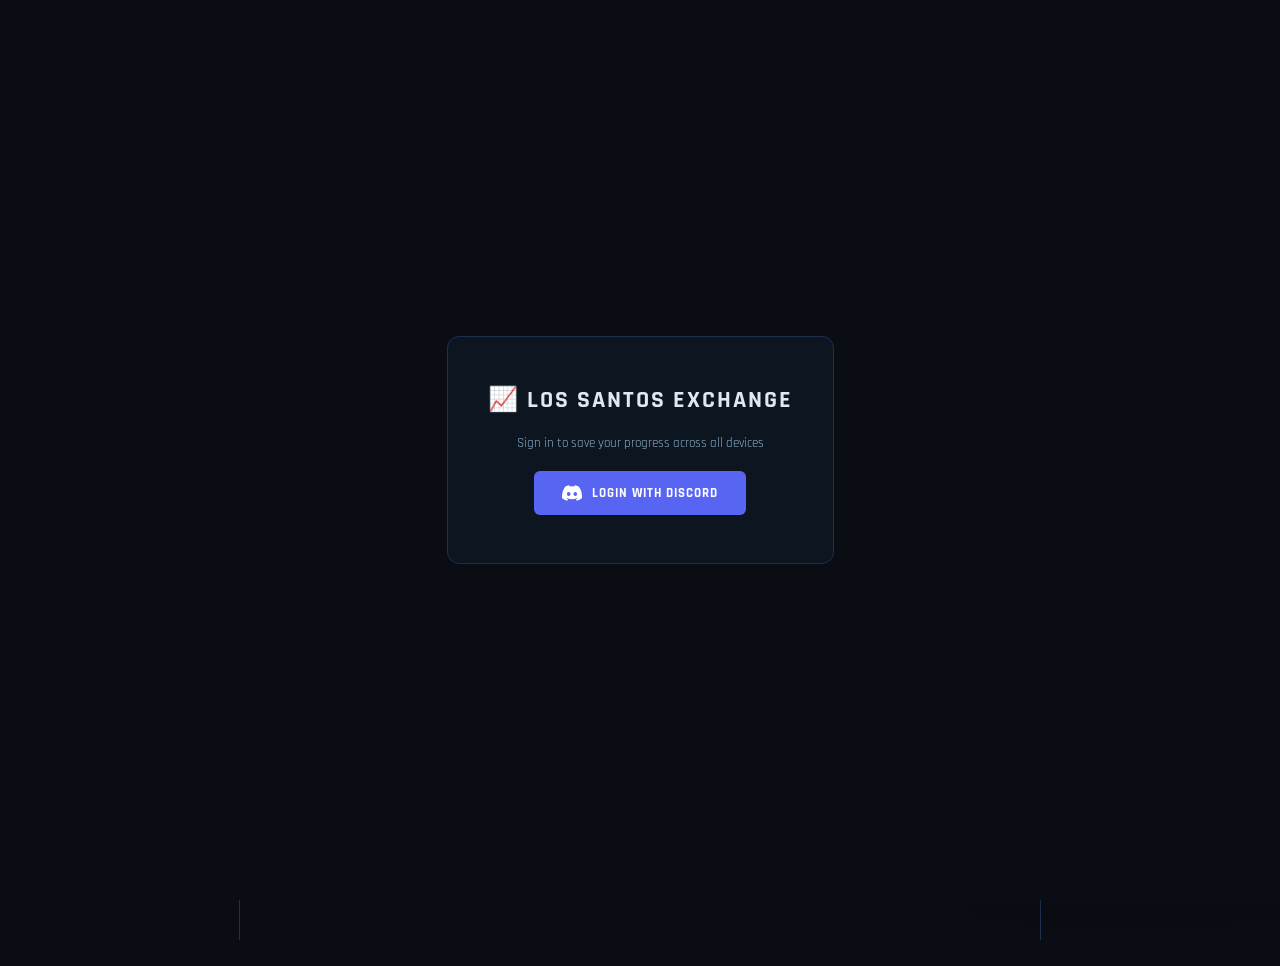
==== index.html @ 96c778bd "Logging Updated" ====
<!DOCTYPE html>
<html lang="en">
<head>
  <meta charset="UTF-8">
  <meta name="viewport" content="width=device-width, initial-scale=1.0">
  <title>Los Santos Exchange</title>
  <meta name="description" content="GTA V Stock Market Simulator">

  <!-- Fonts -->
  <link rel="preconnect" href="https://fonts.googleapis.com">
  <link href="https://fonts.googleapis.com/css2?family=Rajdhani:wght@400;600;700&family=Share+Tech+Mono&display=swap" rel="stylesheet">

  <link rel="stylesheet" href="/assets/css/style.css"/>
  <link rel="shortcut icon" href="/assets/icons/icon-512.ico" type="image/x-icon">
</head>
<body>

<!-- ═══════════════════════════════════════════════════
     IMPROVEMENT #2 — SKELETON LOADING SCREEN
═══════════════════════════════════════════════════ -->
<div id="skeletonScreen">
  <div class="skeleton-logo">📈 LSX</div>
  <div class="skeleton-spinner"></div>
  <div class="skeleton-msg">LOADING MARKET DATA...</div>
</div>

<!-- ═══════════════════════════════════════════════════
     LOGIN SCREEN
═══════════════════════════════════════════════════ -->
<div id="loginScreen">
  <div class="login-box">
    <div class="login-logo">📈 LOS SANTOS EXCHANGE</div>
    <div class="login-sub">Sign in to save your progress across all devices</div>
    <a href="/lsx-proxy/oauth.php" class="btn-discord">
      <svg width="20" height="20" viewBox="0 0 71 55" fill="currentColor">
        <path d="M60.1 4.9A58.5 58.5 0 0 0 45.5.4a40 40 0 0 0-1.8 3.6
                 54.1 54.1 0 0 0-16.3 0A38 38 0 0 0 25.6.4
                 58.4 58.4 0 0 0 11 4.9C1.6 19-1 32.7.3 46.3
                 a58.9 58.9 0 0 0 17.9 9 42 42 0 0 0 3.7-6
                 38.3 38.3 0 0 1-5.8-2.8l1.4-1.1a42 42 0 0 0 36 0
                 l1.4 1.1a38.4 38.4 0 0 1-5.8 2.8 42 42 0 0 0 3.6 6
                 58.7 58.7 0 0 0 17.9-9C72 30.5 68.7 16.9 60.1 4.9Z
                 M23.8 38c-3.5 0-6.4-3.2-6.4-7.2s2.8-7.2 6.4-7.2
                 6.5 3.2 6.4 7.2c0 4-2.8 7.2-6.4 7.2Z
                 m23.4 0c-3.5 0-6.4-3.2-6.4-7.2s2.8-7.2 6.4-7.2
                 6.5 3.2 6.4 7.2c0 4-2.8 7.2-6.4 7.2Z"/>
      </svg>
      LOGIN WITH DISCORD
    </a>
  </div>
</div>

<!-- ═══════════════════════════════════════════════════
     CUSTOM CONFIRM DIALOG
═══════════════════════════════════════════════════ -->
<div id="confirmBackdrop" class="confirm-backdrop">
  <div class="confirm-box">
    <div id="confirmIcon" class="confirm-icon"></div>
    <div id="confirmTitle" class="confirm-title"></div>
    <div id="confirmMsg" class="confirm-msg"></div>
    <div class="confirm-btns">
      <button id="confirmNo"  class="confirm-btn-no">CANCEL</button>
      <button id="confirmYes" class="confirm-btn-yes">CONFIRM</button>
    </div>
  </div>
</div>

<!-- ═══════════════════════════════════════════════════
     HEADER
═══════════════════════════════════════════════════ -->
<header>
  <div class="header-left">
    <div class="logo">📈 LSX</div>
    <div class="header-time">
      <span id="gameTime">08:00</span>
      <span id="gameDate" class="game-date">MON, JAN 1</span>
    </div>
  </div>

  <div class="header-center">
    <div class="header-stat">
      <span class="stat-label">PORTFOLIO</span>
      <span id="portfolioVal" class="stat-val">$0.00</span>
    </div>
    <div class="header-stat">
      <span class="stat-label">CASH</span>
      <span id="cashDisplay" class="stat-val">$100,000.00</span>
    </div>
  </div>

  <div class="header-right">
    <!-- IMPROVEMENT #3 — kein Inline-Style mehr, CSS-Klasse steuert display -->
    <div id="userBadge">
      <img id="userAvatar" src="" width="28" height="28"
           style="border-radius:50%;vertical-align:middle;">
      <span id="userName" style="font-size:12px;color:var(--dim);"></span>
      <button id="btnLogout" class="btn-sm">LOGOUT</button>
    </div>
    <button id="btnSave"  class="btn-sm">💾 SAVE</button>
    <button id="btnHardReset" class="btn-sm btn-danger">🧨 HARD RESET</button>
  </div>
</header>

<!-- ═══════════════════════════════════════════════════
     TICKER BAND
═══════════════════════════════════════════════════ -->
<div class="ticker-wrap">
  <div id="tickerTrack" class="ticker-track"></div>
</div>

<!-- ═══════════════════════════════════════════════════
     MARKET SUMMARY BAR
═══════════════════════════════════════════════════ -->
<div id="marketSummary" class="market-summary"></div>

<!-- ═══════════════════════════════════════════════════
     B — HAUPT-TABS
═══════════════════════════════════════════════════ -->
<div class="main-tabs">
  <button class="main-tab-btn active" data-tab="market"
          onclick="switchMainTab('market')">
    <span class="tab-icon">📊</span>MARKET
  </button>
  <button class="main-tab-btn" data-tab="portfolio"
          onclick="switchMainTab('portfolio')">
    <span class="tab-icon">📦</span>PORTFOLIO
  </button>
  <button class="main-tab-btn" data-tab="orders"
          onclick="switchMainTab('orders')">
    <span class="tab-icon">📋</span>ORDERS
  </button>
  <button class="main-tab-btn" data-tab="history"
          onclick="switchMainTab('history')">
    <span class="tab-icon">📜</span>HISTORY
  </button>
</div>

<!-- ═══════════════════════════════════════════════════
     MAIN LAYOUT
═══════════════════════════════════════════════════ -->
<div class="app-layout">

  <!-- ── LEFT SIDEBAR ── -->
  <aside class="sidebar-left">

    <!-- Net Worth Chart -->
    <div class="sidebar-card">
      <div class="sidebar-label">NET WORTH</div>
      <canvas id="portfolioChart"></canvas>
    </div>

    <!-- Scoreboard -->
    <div class="sidebar-card">
      <div class="sidebar-label">SCOREBOARD</div>
      <div id="scoreGrid" class="score-grid"></div>
    </div>

    <!-- Top Movers -->
    <div id="topMovers" class="sidebar-card top-movers-card"></div>

    <!-- Watchlist -->
    <div class="sidebar-card">
      <div class="sidebar-label">WATCHLIST</div>
      <div id="watchlistEl"></div>
    </div>

  </aside>

  <!-- ── MAIN CONTENT ── -->
  <main class="main-content">

    <!-- ══ MARKET SEKTION (default sichtbar) ══ -->
    <div id="sectionMarket">

      <!-- Sector Tabs -->
      <div id="sectorTabs" class="sector-tabs">
        <button class="tab active" data-sector="ALL">ALL</button>
        <button class="tab" data-sector="FOOD">FOOD</button>
        <button class="tab" data-sector="FINANCE">FINANCE</button>
        <button class="tab" data-sector="TRANSPORT">TRANSPORT</button>
        <button class="tab" data-sector="RETAIL">RETAIL</button>
        <button class="tab" data-sector="ENERGY">ENERGY</button>
        <button class="tab" data-sector="PHARMA">PHARMA</button>
        <button class="tab" data-sector="MEDIA">MEDIA</button>
        <button class="tab" data-sector="TECH">TECH</button>
      </div>

      <!-- Search + View Toggle -->
      <div class="table-controls">
        <input id="searchInput" class="search-input" type="text"
               placeholder="🔍 Search ticker or name…">
        <span id="searchCount" class="search-count"></span>
        <button id="btnHeatmap" class="btn-sm">🗺 HEATMAP</button>
      </div>

      <!-- Stock Table -->
      <div class="table-wrap" id="tableView">
        <table class="stock-table">
          <thead>
            <tr>
              <th data-sort="name">STOCK ↕</th>
              <th>SECTOR</th>
              <th data-sort="price">PRICE ↕</th>
              <th data-sort="chg">CHG% ↕</th>
              <th data-sort="chg24">24H% ↕</th>
              <th>CHART</th>
              <th data-sort="held">HELD ↕</th>
              <th title="Watchlist">☆</th>
            </tr>
          </thead>
          <tbody id="stockTableBody"></tbody>
        </table>
      </div>

      <!-- Heatmap View -->
      <div id="heatmapView" class="heatmap-view" style="display:none;"></div>

      <!-- Trade History -->
      <div class="sidebar-card" style="margin-top:16px;">
        <div class="sidebar-label">TRADE HISTORY</div>
        <div id="tradeHistoryEl"></div>
      </div>

    </div><!-- /#sectionMarket -->

    <!-- ══ PORTFOLIO SEKTION ══ -->
    <div id="sectionPortfolio">
      <div class="portfolio-full">

        <div class="sidebar-card">
          <div class="sidebar-label">NET WORTH CHART</div>
          <canvas id="portfolioChartFull" height="160"></canvas>
        </div>

        <div class="sidebar-card">
          <div class="sidebar-label">OPEN POSITIONS</div>
          <div id="portfolioElFull"></div>
        </div>

        <div class="sidebar-card">
          <div class="sidebar-label">SHORT POSITIONS</div>
          <div id="shortsElFull"></div>
        </div>

      </div>
    </div><!-- /#sectionPortfolio -->

    <!-- ══ ORDERS SEKTION ══ -->
    <div id="sectionOrders">
      <div class="orders-grid">

        <div class="sidebar-card">
          <div class="sidebar-label">LIMIT ORDERS</div>
          <div id="ordersElFull"></div>
        </div>

        <div class="sidebar-card">
          <div class="sidebar-label">STOP-LOSSES</div>
          <div id="stopLossesEl"></div>
        </div>

        <div class="sidebar-card">
          <div class="sidebar-label">PRICE ALERTS</div>
          <div id="priceAlertsEl"></div>
        </div>

      </div>
    </div><!-- /#sectionOrders -->

    <!-- ══ HISTORY SEKTION ══ -->
    <div id="sectionHistory">
      <!-- Vollständige Trade History (unbegrenzt, mit Filter) -->
      <div class="sidebar-card">
        <div style="display:flex;align-items:center;justify-content:space-between;margin-bottom:12px;">
          <div class="sidebar-label" style="margin-bottom:0;">FULL TRADE HISTORY</div>
          <div style="display:flex;gap:8px;align-items:center;">
            <select id="historyFilter" class="limit-select" style="padding:4px 8px;font-size:11px;">
              <option value="ALL">ALL</option>
              <option value="BUY">BUY</option>
              <option value="SELL">SELL</option>
              <option value="SHORT">SHORT</option>
              <option value="COVER">COVER</option>
            </select>
            <button id="btnExportCSV" class="btn-sm">⬇ CSV</button>
          </div>
        </div>
        <div id="tradeHistoryFull"></div>
      </div>
    </div><!-- /#sectionHistory -->

  </main>

  <!-- ── RIGHT SIDEBAR ── -->
  <aside class="sidebar-right">

    <!-- Open Positions -->
    <div class="sidebar-card">
      <div class="sidebar-label">POSITIONS</div>
      <div id="portfolioEl"></div>
    </div>

    <!-- Short Positions -->
    <div class="sidebar-card">
      <div class="sidebar-label">SHORTS</div>
      <div id="shortsEl"></div>
    </div>

    <!-- Limit Orders -->
    <div class="sidebar-card">
      <div class="sidebar-label">LIMIT ORDERS</div>
      <div id="ordersEl"></div>
    </div>

  </aside>

</div><!-- /.app-layout -->

<!-- ═══════════════════════════════════════════════════
     STOCK MODAL
═══════════════════════════════════════════════════ -->
<div id="stockModal" class="modal-backdrop">
  <div class="modal-box">

    <!-- ── Header ─────────────────────────────── -->
    <div class="modal-header">
      <div class="modal-header-left">
        <div class="modal-ticker-row">
          <span id="modalTicker" class="modal-ticker"></span>
          <span id="modalSectorBadge" class="modal-sector-badge"></span>
        </div>
        <div id="modalName" class="modal-name"></div>
      </div>
      <div class="modal-header-right">
        <div class="modal-price-wrap">
          <div id="modalPrice"  class="modal-price"></div>
          <div id="modalChange" class="modal-change"></div>
        </div>
        <div class="modal-header-actions">
          <button id="btnWatch"   class="btn-watch-icon" title="Watchlist">☆</button>
          <button id="modalClose" class="modal-close">✕</button>
        </div>
      </div>
    </div>

    <!-- ── Chart ──────────────────────────────── -->
    <canvas id="modalChart" height="90"></canvas>
    <div class="chart-range-btns">
      <button class="crb active" data-range="10">10T</button>
      <button class="crb"        data-range="30">30T</button>
      <button class="crb"        data-range="60">60T</button>
    </div>

    <!-- ── Stats ──────────────────────────────── -->
    <div id="modalStats" class="modal-stats"></div>

    <!-- ── Active status pills ────────────────── -->
    <div class="modal-status-row">
      <div id="shortStatus"      class="short-status"></div>
      <div id="priceAlertStatus" class="alert-status"></div>
    </div>

    <!-- ── Modal Tabs: TRADE | SHORT | ORDERS | ALERT ── -->
    <div class="modal-inner-tabs">
      <button class="modal-inner-tab active" data-mtab="trade">📈 TRADE</button>
      <button class="modal-inner-tab"        data-mtab="short">📉 SHORT</button>
      <button class="modal-inner-tab"        data-mtab="orders">⏱ ORDERS</button>
      <button class="modal-inner-tab"        data-mtab="alert">🔔 ALERT</button>
    </div>

    <!-- ── TAB: TRADE ─────────────────────────── -->
    <div id="mpanelTrade" class="modal-panel">

      <div class="trade-tabs2">
        <button id="mTabBuy"  class="trade-tab2 buy-active">BUY</button>
        <button id="mTabSell" class="trade-tab2">SELL</button>
      </div>

      <!-- Quick-Actions -->
      <div class="modal-quick-actions">
        <div class="quick-actions-label">QUICK BUY</div>
        <div class="quick-btns-row" id="quickBuyBtns"></div>
        <div class="quick-actions-label" style="margin-top:8px;">QUICK SELL</div>
        <div class="quick-btns-row" id="quickSellBtns"></div>
      </div>

      <!-- Manuelle Eingabe -->
      <div class="m-qty-row">
        <input id="mQtyInput" class="m-qty-input" type="number" min="1" value="1">
        <div class="m-qty-btns">
          <button class="m-qty-btn" data-qty="1">1</button>
          <button class="m-qty-btn" data-qty="5">5</button>
          <button class="m-qty-btn" data-qty="10">10</button>
          <button class="m-qty-btn" data-qty="50">50</button>
          <button class="m-qty-btn" data-qty="max">MAX</button>
        </div>
      </div>
      <div class="m-total">Total: <span id="mTotal">$0.00</span></div>
      <button id="btnModalTrade" class="btn-modal-trade btn-modal-buy">BUY SHARES</button>

    </div><!-- /#mpanelTrade -->

    <!-- ── TAB: SHORT ─────────────────────────── -->
    <div id="mpanelShort" class="modal-panel" style="display:none">

      <!-- Aktuelle Short-Position Status -->
      <div id="shortPosDisplay" class="modal-short-status"></div>

      <div class="modal-section" style="margin-top:0;padding-top:0;border-top:none;">
        <div class="section-label">OPEN / ADD SHORT</div>
        <div class="short-row">
          <input id="shortQtyInput" class="m-qty-input" type="number" min="1" value="1" placeholder="Qty">
          <button id="btnOpenShort"  class="btn-sm btn-short">SHORT ▼</button>
        </div>
        <div style="font-size:11px;color:var(--dim);margin-top:6px;">
          Collateral: 1:1 · Daily fee: 0.15% · Max: 1.5× cash
        </div>
      </div>

      <div class="modal-section">
        <div class="section-label">COVER (CLOSE SHORT)</div>
        <div class="short-row">
          <input id="shortCoverQtyInput" class="m-qty-input" type="number" min="1" value="1" placeholder="Qty">
          <button id="btnCloseShort" class="btn-sm btn-cover">COVER ▲</button>
          <button id="btnCloseShortAll" class="btn-sm btn-cover">COVER ALL</button>
        </div>
      </div>

      <div class="modal-section">
        <div class="section-label">SHORT STOP-LOSS</div>
        <div class="stop-row">
          <input id="shortStopLossInput" class="m-qty-input" type="number"
                 placeholder="% loss" min="1" max="99">
          <button id="btnSetShortStopLoss"   class="btn-sm">SET</button>
          <button id="btnClearShortStopLoss" class="btn-sm btn-danger" style="display:none">CLEAR</button>
        </div>
        <div id="shortStopLossStatus" class="stop-status"></div>
      </div>

    </div><!-- /#mpanelShort -->

    <!-- ── TAB: ORDERS ────────────────────────── -->
    <div id="mpanelOrders" class="modal-panel" style="display:none">

      <div class="modal-section" style="margin-top:0;padding-top:0;border-top:none;">
        <div class="section-label">LIMIT ORDER</div>
        <div class="limit-row">
          <select id="limitType" class="limit-select">
            <option value="buy-below">BUY ≤</option>
            <option value="sell-above">SELL ≥</option>
          </select>
          <input id="limitPrice" class="m-qty-input" type="number" placeholder="Price">
          <input id="limitQty"   class="m-qty-input" type="number" placeholder="Qty" min="1">
          <button id="btnAddOrder" class="btn-sm">SET</button>
        </div>
      </div>

      <div class="modal-section">
        <div class="section-label">STOP-LOSS (LONG)</div>
        <div class="stop-row">
          <input id="stopLossInput" class="m-qty-input" type="number"
                 placeholder="% loss" min="1" max="99">
          <button id="btnSetStopLoss"   class="btn-sm">SET</button>
          <button id="btnClearStopLoss" class="btn-sm btn-danger" style="display:none">CLEAR</button>
        </div>
        <div id="stopLossStatus" class="stop-status"></div>
      </div>

      <!-- Aktive Orders für diesen Ticker -->
      <div class="modal-section">
        <div class="section-label">ACTIVE ORDERS FOR THIS STOCK</div>
        <div id="modalActiveOrders" class="modal-active-orders"></div>
      </div>

    </div><!-- /#mpanelOrders -->

    <!-- ── TAB: ALERT ─────────────────────────── -->
    <div id="mpanelAlert" class="modal-panel" style="display:none">

      <div class="modal-section" style="margin-top:0;padding-top:0;border-top:none;">
        <div class="section-label">PRICE ALERT</div>
        <div id="currentAlertDisplay" class="modal-alert-display"></div>
        <div class="stop-row" style="margin-top:8px;">
          <input id="priceAlertInput" class="m-qty-input" type="number" placeholder="Target $">
          <button id="btnSetAlert" class="btn-sm">SET ALERT</button>
        </div>
        <div style="font-size:11px;color:var(--dim);margin-top:8px;">
          Alert fires once when price crosses the target.
        </div>
      </div>

      <div class="modal-section">
        <div class="section-label">WATCHLIST</div>
        <div id="watchlistToggleDisplay" class="modal-watchlist-display"></div>
        <button id="btnWatchFull" class="btn-sm" style="margin-top:8px;">ADD TO WATCHLIST</button>
      </div>

    </div><!-- /#mpanelAlert -->

  </div>
</div>

<!-- ═══════════════════════════════════════════════════
     NEWS EVENT TOAST
═══════════════════════════════════════════════════ -->
<div id="newsEventToast" class="news-event-toast"></div>

<!-- ═══════════════════════════════════════════════════
     TOAST NOTIFICATION
═══════════════════════════════════════════════════ -->
<div id="toastEl" class="toast"></div>

<!-- ═══════════════════════════════════════════════════
     NEWS BOTTOM BAR
═══════════════════════════════════════════════════ -->
<div class="news-bar">
  <div class="news-label">BREAKING</div>
  <div class="news-wrap">
    <div id="newsTrack" class="news-track"></div>
  </div>
</div>

<script src="/assets/js/script.js"></script>

</body>
</html>
---- assets/css/style.css ----
@import url('https://fonts.googleapis.com/css2?family=Rajdhani:wght@400;600;700&family=Share+Tech+Mono&display=swap');

:root {
  --bg:      #0a0e14;
  --panel:   #0d1520;
  --panel2:  #111c2a;
  --border:  #1e3050;
  --accent:  #00d4ff;
  --green:   #00ff88;
  --red:     #ff3355;
  --gold:    #ffd700;
  --text:    #dce8f4;
  --dim:     #8aafc8;
  --label:   #6a8fac;
  --overlay: rgba(4,8,16,0.92);
  --card:    #0d1520;
  /* Hoehe der fixen news-bar */
  --news-bar-h: 26px;
}

* { margin:0; padding:0; box-sizing:border-box; }

body {
  background:var(--bg); color:var(--text);
  font-family:'Rajdhani',sans-serif; font-size:16px;
  min-height:100vh; overflow-x:hidden;
  padding-bottom: var(--news-bar-h);
}

/* ── LOGIN SCREEN ────────────────────────────── */
#loginScreen {
  position: fixed; inset: 0;
  background: var(--bg);
  display: flex;
  align-items: center;
  justify-content: center;
  z-index: 9999;
}
.login-box {
  display: flex; flex-direction: column;
  align-items: center; gap: 20px;
  padding: 48px 40px;
  background: var(--card);
  border: 1px solid var(--border);
  border-radius: 12px;
  text-align: center;
}
.login-logo { font-size: 24px; font-weight: 700; letter-spacing: 2px; }
.login-sub  { color: var(--dim); font-size: 13px; }
.btn-discord {
  display: flex; align-items: center; gap: 10px;
  padding: 12px 28px;
  background: #5865F2;
  color: #fff;
  border-radius: 6px;
  font-weight: 700; font-size: 13px; letter-spacing: 1px;
  text-decoration: none;
  transition: opacity .2s;
}
.btn-discord:hover { opacity: .85; }

/* ── HEADER ─────────────────────────────────── */
header {
  background:linear-gradient(135deg,#080c12,#0d1a2a);
  border-bottom:2px solid var(--accent);
  padding:10px 20px;
  display:flex; align-items:center; justify-content:space-between;
  box-shadow:0 0 30px rgba(0,212,255,0.12);
  position:sticky; top:0; z-index:50;
  gap: 12px;
}

.logo { font-size: 18px; font-weight: 700; letter-spacing: 2px; color: var(--accent); }

.header-left  { display:flex; align-items:center; gap:16px; }
.header-center { display:flex; align-items:center; gap:20px; }
.header-right { display:flex; gap:10px; align-items:center; }

.header-time { display:flex; flex-direction:column; line-height:1.3; }
.header-time span { font-family:'Share Tech Mono',monospace; font-size:13px; color:var(--text); }
.game-date { font-size:10px !important; color:var(--dim) !important; }

.header-stat { display:flex; flex-direction:column; gap:2px; }
.stat-label  { font-size:9px; color:var(--label); letter-spacing:2px; text-transform:uppercase; }
.stat-val    { font-family:'Share Tech Mono',monospace; font-size:17px; font-weight:700; color:var(--gold); }

/* Generic small buttons */
.btn-sm {
  padding:5px 13px; border-radius:5px;
  font-family:'Rajdhani',sans-serif; font-weight:700; font-size:11px; letter-spacing:1px;
  cursor:pointer; transition:all .2s; white-space:nowrap; border:1px solid;
  background:rgba(0,212,255,0.08); border-color:rgba(0,212,255,0.35); color:var(--accent);
}
.btn-sm:hover { transform:translateY(-1px); opacity:.85; }
.btn-danger {
  background:rgba(180,0,180,0.08) !important;
  border-color:rgba(200,0,200,0.32) !important;
  color:#e060e0 !important;
}

/* Legacy header button classes (kept for compatibility) */
.hdr-btns { display:flex; flex-direction:column; gap:4px; }
.hdr-btns button {
  padding:5px 13px; border-radius:5px;
  font-family:'Rajdhani',sans-serif; font-weight:700; font-size:11px; letter-spacing:1px;
  cursor:pointer; transition:all .2s; white-space:nowrap; border:1px solid;
}
.btn-save      { background:rgba(0,212,255,0.08); border-color:rgba(0,212,255,0.35); color:var(--accent); }
.btn-reset     { background:rgba(255,51,85,0.07);  border-color:rgba(255,51,85,0.32);  color:#ff6680; }
.btn-hardreset { background:rgba(180,0,180,0.08); border-color:rgba(200,0,200,0.32); color:#e060e0; }
.hdr-btns button:hover { transform:translateY(-1px); opacity:.85; }

.hdr-box { border-radius:7px; padding:7px 14px; text-align:right; }
.hdr-box.cash      { background:rgba(0,212,255,0.07); border:1px solid rgba(0,212,255,0.28); }
.hdr-box.portfolio { background:rgba(0,255,136,0.05); border:1px solid rgba(0,255,136,0.22); }
.hdr-box .lbl { font-size:10px; color:var(--label); letter-spacing:2px; text-transform:uppercase; }
.hdr-box .val { font-family:'Share Tech Mono',monospace; font-size:19px; font-weight:700; }
.hdr-box.cash .val      { color:var(--gold); }
.hdr-box.portfolio .val { color:var(--green); }
.time-display { font-family:'Share Tech Mono',monospace; font-size:12px; color:var(--dim); text-align:center; line-height:1.9; }

/* ── TICKER ─────────────────────────────────── */
.ticker-wrap {
  background:#050810; border-bottom:1px solid var(--border);
  overflow:hidden; height:30px; display:flex; align-items:center;
}
.ticker-label {
  background:var(--accent); color:#000; font-weight:700;
  padding:0 12px; height:100%; display:flex; align-items:center;
  font-size:11px; letter-spacing:2px; flex-shrink:0;
}
.ticker-track {
  display:flex; animation:scroll-ticker 50s linear infinite; white-space:nowrap;
}
.ticker-item { padding:0 20px; font-family:'Share Tech Mono',monospace; font-size:12px; color:var(--text); }
.ticker-item strong { color:#fff; }
@keyframes scroll-ticker { 0%{transform:translateX(0)} 100%{transform:translateX(-50%)} }

/* ── APP LAYOUT (neue 3-Spalten Struktur) ────── */
.app-layout {
  display: grid;
  grid-template-columns: 240px 1fr 240px;
  gap: 0;
  /* Viewport minus Header (~64px) minus Ticker (30px) minus news-bar */
  height: calc(100vh - 94px - var(--news-bar-h));
  overflow: hidden;
}

.sidebar-left,
.sidebar-right {
  display: flex;
  flex-direction: column;
  gap: 12px;
  padding: 12px;
  border-right: 1px solid var(--border);
  overflow-y: auto;
  height: 100%;
}
.sidebar-right {
  border-right: none;
  border-left: 1px solid var(--border);
}

.main-content {
  padding: 12px 16px;
  overflow-y: auto;
  height: 100%;
}

.sidebar-card {
  background: var(--panel2);
  border: 1px solid var(--border);
  border-radius: 8px;
  padding: 12px;
}
.sidebar-label {
  font-size: 10px; color: var(--accent); letter-spacing: 2px;
  text-transform: uppercase; font-weight: 700; margin-bottom: 10px;
}

/* Legacy .main / .market-panel / .sidebar (alte Klassen neutral halten) */
.main { display:grid; grid-template-columns:1fr 280px; }
.market-panel { padding:16px; overflow-y:auto; border-right:1px solid var(--border); }
.sidebar { display:flex; flex-direction:column; overflow-y:auto; }

/* ── TABS ────────────────────────────────────── */
.sector-tabs { display:flex; gap:4px; flex-wrap:wrap; margin-bottom:10px; }
.market-tabs { display:flex; gap:4px; flex-wrap:wrap; }
.tab {
  padding:4px 12px; border:1px solid var(--border); border-radius:4px;
  cursor:pointer; font-size:11px; font-weight:700; letter-spacing:1px;
  transition:all .2s; background:transparent; color:var(--dim);
}
.tab.active              { background:var(--accent); border-color:var(--accent); color:#000; }
.tab:hover:not(.active)  { border-color:var(--accent); color:var(--accent); }

/* ── TABLE CONTROLS ──────────────────────────── */
.table-controls {
  display: flex; gap: 8px; align-items: center; margin-bottom: 10px;
}
.search-input {
  flex: 1;
  padding: 7px 12px;
  background: var(--panel2);
  border: 1px solid var(--border);
  border-radius: 6px;
  color: var(--text);
  font-family: 'Rajdhani', sans-serif;
  font-size: 13px;
  outline: none;
  transition: border-color .2s;
}
.search-input:focus { border-color: var(--accent); }
.search-count {
  font-family: 'Share Tech Mono', monospace;
  font-size: 11px; color: var(--dim);
  white-space: nowrap;
}

/* ── STOCK TABLE ─────────────────────────────── */
.table-wrap { overflow-x: auto; }
.stock-table { width:100%; border-collapse:collapse; table-layout:fixed; }
.stock-table thead tr { background:#080c14; border-bottom:2px solid var(--accent); }
.stock-table th {
  padding:6px 8px; text-align:left;
  font-size:9px; color:var(--accent); letter-spacing:1.5px; font-weight:700; text-transform:uppercase;
  cursor:pointer; user-select:none; white-space:nowrap; overflow:hidden;
}
/* Feste Spaltenbreiten */
.stock-table col:nth-child(1) { width:auto; }
.stock-table th:nth-child(2), .stock-table td:nth-child(2) { width:76px; }
.stock-table th:nth-child(3), .stock-table td:nth-child(3) { width:72px; }
.stock-table th:nth-child(4), .stock-table td:nth-child(4) { width:58px; }
.stock-table th:nth-child(5), .stock-table td:nth-child(5) { width:58px; }
.stock-table th:nth-child(6), .stock-table td:nth-child(6) { width:52px; }
.stock-table th:nth-child(7), .stock-table td:nth-child(7) { width:64px; }
.stock-table th:nth-child(8), .stock-table td:nth-child(8) { width:32px; padding:0; text-align:center; }
.stock-table th:nth-child(n+3), .stock-table td:nth-child(n+3) { text-align:right; }
.stock-row { border-bottom:1px solid rgba(30,48,80,0.6); cursor:pointer; transition:background .12s; }
.stock-row:hover { background:rgba(0,212,255,0.04); }
.star-btn {
  background:none; border:none; cursor:pointer;
  font-size:15px; line-height:1; padding:3px 4px;
  color:var(--dim); transition:color .15s, transform .15s;
}
.star-btn:hover  { color:var(--gold); transform:scale(1.2); }
.star-btn.active { color:var(--gold); }
.stock-table td { padding:6px 8px; vertical-align:middle; }

.stock-ticker { font-family:'Share Tech Mono',monospace; font-weight:700; font-size:13px; color:#fff; }
.stock-name   { font-size:11px; color:var(--dim); display:block; margin-top:1px;
                white-space:nowrap; overflow:hidden; text-overflow:ellipsis; }
.stock-price  { font-family:'Share Tech Mono',monospace; font-size:12px; color:var(--text); }
.stock-change { font-family:'Share Tech Mono',monospace; font-size:11px; }
.up      { color:var(--green); }
.down    { color:var(--red); }
.neutral { color:var(--dim); }

/* Flash animations */
@keyframes flash-up   { 0%,100%{background:transparent} 50%{background:rgba(0,255,136,0.18)} }
@keyframes flash-down { 0%,100%{background:transparent} 50%{background:rgba(255,51,85,0.18)} }
.flash-up   { animation:flash-up   .6s ease; }
.flash-down { animation:flash-down .6s ease; }

.mini-chart { display:flex; align-items:flex-end; gap:1px; height:22px; }
.mini-bar   { width:3px; border-radius:1px; }

.owned-badge {
  background:rgba(255,215,0,0.12); border:1px solid var(--gold);
  color:var(--gold); font-size:9px; padding:1px 3px;
  border-radius:3px; margin-left:4px;
  font-family:'Share Tech Mono',monospace; vertical-align:middle;
}

/* Sector badges */
.sector { display:inline-block; padding:2px 5px; border-radius:8px; font-size:9px; letter-spacing:0.5px; font-weight:700; text-transform:uppercase; }
.sector-food      { background:rgba(255,140,0,0.13); color:#ffaa40; border:1px solid rgba(255,140,0,0.3); }
.sector-pharma    { background:rgba(160,80,255,0.13); color:#bf80ff; border:1px solid rgba(160,80,255,0.3); }
.sector-transport { background:rgba(0,180,255,0.13);  color:#40ccff; border:1px solid rgba(0,180,255,0.3); }
.sector-finance   { background:rgba(0,255,136,0.09);  color:#40ffaa; border:1px solid rgba(0,255,136,0.25); }
.sector-energy    { background:rgba(255,200,0,0.11);  color:#ffd040; border:1px solid rgba(255,200,0,0.25); }
.sector-media     { background:rgba(255,60,130,0.11); color:#ff6699; border:1px solid rgba(255,60,130,0.25); }
.sector-retail    { background:rgba(100,210,100,0.11);color:#80dd80; border:1px solid rgba(100,210,100,0.25); }
.sector-tech      { background:rgba(0,212,255,0.11);  color:#40d4ff; border:1px solid rgba(0,212,255,0.25); }

/* ── SIDEBAR SHARED COMPONENTS ───────────────── */
.sidebar-title { font-size:11px; color:var(--accent); letter-spacing:2px; text-transform:uppercase; font-weight:700; margin-bottom:10px; }

.watch-item {
  display:flex; justify-content:space-between; align-items:center;
  padding:7px 10px; border-radius:5px; cursor:pointer;
  background:rgba(255,255,255,0.02); border:1px solid var(--border);
  margin-bottom:6px; transition:border-color .15s;
}
.watch-item:hover { border-color:rgba(0,212,255,0.35); }
.watch-ticker { font-family:'Share Tech Mono',monospace; font-weight:700; font-size:13px; color:#fff; }
.watch-price  { font-family:'Share Tech Mono',monospace; font-size:13px; }
.watch-chg    { font-family:'Share Tech Mono',monospace; font-size:11px; }
.watch-empty  { color:var(--label); font-size:12px; text-align:center; padding:12px 0; }

.portfolio-row {
  display:flex; justify-content:space-between; align-items:center;
  padding:7px 10px; border-radius:5px;
  background:rgba(255,255,255,0.02); border:1px solid var(--border);
  margin-bottom:5px; cursor:pointer;
  transition:border-color .15s, background .15s;
}
.portfolio-row:hover { border-color:rgba(0,212,255,0.35); background:rgba(0,212,255,0.04); }
.portfolio-row-left  { display:flex; flex-direction:column; gap:2px; }
.portfolio-row-tick  { font-family:'Share Tech Mono',monospace; font-weight:700; color:#fff; font-size:13px; }
.portfolio-row-qty   { font-size:11px; color:var(--dim); }
.portfolio-row-right { text-align:right; }
.portfolio-row-val   { font-family:'Share Tech Mono',monospace; font-size:13px; color:var(--text); }
.portfolio-row-pnl   { font-family:'Share Tech Mono',monospace; font-size:11px; }

/* Limit Orders */
.orders-panel { padding:14px 16px; border-bottom:1px solid var(--border); }
.order-item {
  display:flex; justify-content:space-between; align-items:center;
  padding:6px 10px; border-radius:5px;
  background:rgba(255,255,255,0.02); border:1px solid var(--border);
  margin-bottom:5px; font-size:12px;
}
.order-ticker { font-family:'Share Tech Mono',monospace; font-weight:700; color:#fff; }
.order-meta   { color:var(--dim); font-family:'Share Tech Mono',monospace; font-size:11px; }
.order-cancel { background:none; border:none; color:var(--red); cursor:pointer; font-size:14px; padding:0 4px; opacity:.7; }
.order-cancel:hover { opacity:1; }

/* Scoreboard */
.score-panel { padding:14px 16px; flex:1; }
.score-grid  { display:flex; flex-direction:column; gap:4px; }
.score-box {
  display:flex; justify-content:space-between; align-items:center;
  padding:5px 8px; border-radius:5px;
  background:rgba(255,255,255,0.02); border:1px solid var(--border);
}
.score-lbl { font-size:10px; color:var(--label); letter-spacing:0.5px; text-transform:uppercase; white-space:nowrap; }
.score-val { font-family:'Share Tech Mono',monospace; font-size:12px; font-weight:700; color:var(--text); text-align:right; }

/* ── STOCK DETAIL MODAL ─────────────────────── */
.modal-backdrop {
  position:fixed; inset:0; background:var(--overlay);
  z-index:200; display:flex; align-items:center; justify-content:center;
  opacity:0; pointer-events:none; transition:opacity .25s;
}
.modal-backdrop.open { opacity:1; pointer-events:all; }

/* Legacy .modal (alte HTML) */
.modal {
  background:var(--panel); border:1px solid var(--border);
  border-radius:12px; width:min(820px,95vw); max-height:90vh;
  overflow-y:auto; box-shadow:0 20px 80px rgba(0,0,0,0.8);
  transform:translateY(18px) scale(.97); transition:transform .25s;
  position:relative;
}
.modal-backdrop.open .modal { transform:translateY(0) scale(1); }

/* Neue .modal-box Klasse */
.modal-box {
  background:var(--panel); border:1px solid var(--border);
  border-radius:12px; width:min(560px,95vw); max-height:90vh;
  overflow-y:auto; box-shadow:0 20px 80px rgba(0,0,0,0.8);
  transform:translateY(18px) scale(.97); transition:transform .25s;
  position:relative; padding:20px 24px;
}
.modal-backdrop.open .modal-box { transform:translateY(0) scale(1); }

.modal-header-actions {
  display:flex; gap:6px; align-items:center; flex-shrink:0;
}
.modal-close {
  background:rgba(255,255,255,0.06); border:1px solid var(--border);
  border-radius:6px; color:var(--dim); font-size:18px;
  width:32px; height:32px; cursor:pointer;
  display:flex; align-items:center; justify-content:center;
  transition:all .2s; flex-shrink:0;
}
.modal-close:hover { background:rgba(255,51,85,0.15); color:var(--red); border-color:var(--red); }

.modal-header {
  padding-bottom:12px; border-bottom:1px solid var(--border);
  display:flex; justify-content:space-between; align-items:flex-start;
  margin-bottom:12px; gap:8px;
}
.modal-header-left  { flex:1; min-width:0; }
.modal-header-right { display:flex; align-items:flex-start; gap:10px; flex-shrink:0; }
.modal-ticker-row   { display:flex; align-items:center; gap:8px; flex-wrap:wrap; }
.modal-ticker       { font-size:26px; font-weight:700; color:#fff; font-family:'Share Tech Mono',monospace; line-height:1; }
.modal-sector-badge {
  font-size:10px; font-weight:700; letter-spacing:1px; text-transform:uppercase;
  padding:2px 8px; border-radius:10px; border:1px solid; opacity:.9;
}
.modal-name      { font-size:13px; color:var(--dim); margin-top:4px; font-weight:600; }
.modal-price-wrap { text-align:right; }
.modal-price-block { text-align:right; }
.modal-price     { font-size:24px; font-weight:700; font-family:'Share Tech Mono',monospace; }
.modal-change    { font-size:13px; font-family:'Share Tech Mono',monospace; font-weight:600; margin-top:3px; }

/* Watchlist icon in header */
.btn-watch-icon {
  width:34px; height:34px; flex-shrink:0; margin-top:2px;
  background:rgba(255,215,0,0.06); border:1px solid rgba(255,215,0,0.28);
  border-radius:6px; color:var(--dim); font-size:18px; line-height:1;
  cursor:pointer; transition:all .2s;
  display:flex; align-items:center; justify-content:center;
}
.btn-watch-icon:hover    { background:rgba(255,215,0,0.14); color:var(--gold); border-color:var(--gold); }
.btn-watch-icon.watching { background:rgba(255,215,0,0.14); color:var(--gold); border-color:var(--gold); }

/* Compact stats grid */
.modal-stats {
  display:grid; grid-template-columns:repeat(4,1fr);
  gap:6px 10px;
  margin-bottom:10px; padding-bottom:10px;
  border-bottom:1px solid var(--border);
}
.mstat { font-size:10px; color:var(--label); line-height:1.4; }
.mstat span { display:block; color:#e8f4ff; font-weight:700; font-family:'Share Tech Mono',monospace; font-size:12px; }
.mstat .rival-val { color:var(--accent); }

/* Status pills row */
.modal-status-row { display:flex; flex-direction:column; gap:4px; margin-bottom:10px; }
.modal-status-row:empty { margin:0; }

/* Inner tab switcher */
.modal-inner-tabs {
  display:grid; grid-template-columns:1fr 1fr;
  border:1px solid var(--border); border-radius:6px; overflow:hidden;
  margin-bottom:12px;
}
.modal-inner-tab {
  padding:8px; text-align:center; cursor:pointer;
  font-family:'Rajdhani',sans-serif; font-weight:700; font-size:12px;
  letter-spacing:2px; text-transform:uppercase;
  background:transparent; border:none; color:var(--dim); transition:all .2s;
}
.modal-inner-tab.active {
  background:rgba(0,212,255,0.1); color:var(--accent);
  border-bottom:2px solid var(--accent);
}
.modal-inner-tab:hover:not(.active) { color:var(--text); background:rgba(255,255,255,0.03); }

/* Modal panels */
.modal-panel { animation:fadeIn .15s ease; }
@keyframes fadeIn { from{opacity:0;transform:translateY(4px)} to{opacity:1;transform:translateY(0)} }

canvas#modalChart { width:100%; height:120px; display:block; margin-bottom:6px; }

/* Chart range buttons (.crb) */
.chart-range-btns { display:flex; gap:4px; margin-bottom:14px; }
.crb {
  padding:3px 10px;
  background:rgba(255,255,255,0.04);
  border:1px solid var(--border);
  border-radius:4px;
  color:var(--dim);
  font-family:'Rajdhani',sans-serif;
  font-weight:700;
  font-size:11px;
  letter-spacing:1px;
  cursor:pointer;
  transition:all .2s;
}
.crb:hover  { border-color:var(--accent); color:var(--accent); }
.crb.active { background:rgba(0,212,255,0.12); border-color:var(--accent); color:var(--accent); }

/* Legacy chart-range-btn alias */
.chart-range-btn { padding:3px 10px; background:rgba(255,255,255,0.04); border:1px solid var(--border); border-radius:4px; color:var(--dim); font-family:'Rajdhani',sans-serif; font-weight:700; font-size:11px; letter-spacing:1px; cursor:pointer; transition:all .2s; }
.chart-range-btn:hover  { border-color:var(--accent); color:var(--accent); }
.chart-range-btn.active { background:rgba(0,212,255,0.12); border-color:var(--accent); color:var(--accent); }

/* Modal sections */
.modal-section { margin-top:14px; padding-top:14px; border-top:1px solid var(--border); }
.section-label { font-size:10px; color:var(--accent); letter-spacing:2px; text-transform:uppercase; font-weight:700; margin-bottom:8px; }

.short-row, .limit-row, .stop-row {
  display:flex; gap:6px; align-items:center; flex-wrap:wrap;
}

.short-status { font-size:12px; color:var(--dim); margin-top:6px; font-family:'Share Tech Mono',monospace; }
.alert-status { font-size:12px; color:var(--dim); margin-top:4px; font-family:'Share Tech Mono',monospace; }
.stop-status  { font-size:12px; color:var(--dim); margin-top:6px; font-family:'Share Tech Mono',monospace; }

/* Trade tabs */
.trade-tabs2 {
  display:grid; grid-template-columns:1fr 1fr;
  border:1px solid var(--border); border-radius:6px; overflow:hidden; margin-bottom:12px;
}
.trade-tab2 { padding:9px; text-align:center; cursor:pointer; font-weight:700; font-size:14px; letter-spacing:1px; transition:all .2s; color:var(--dim); background:transparent; border:none; }
.trade-tab2.buy-active  { background:rgba(0,255,136,0.12); color:#40ffaa; }
.trade-tab2.sell-active { background:rgba(255,51,85,0.12);  color:#ff6680; }

.m-qty-row { display:flex; gap:6px; align-items:center; margin-bottom:6px; }
.m-input-label { font-size:11px; color:var(--label); letter-spacing:2px; text-transform:uppercase; margin-bottom:5px; display:block; font-weight:600; }
.m-qty-input {
  background:rgba(255,255,255,0.05); border:1px solid var(--border);
  border-radius:6px; color:#fff; font-family:'Share Tech Mono',monospace;
  font-size:15px; padding:8px 12px; outline:none; transition:border-color .2s;
  width:100%;
}
.m-qty-input:focus { border-color:var(--accent); }
.m-qty-btns { display:flex; gap:4px; margin-bottom:10px; }
.m-qty-btn {
  flex:1; padding:5px; background:rgba(255,255,255,0.04);
  border:1px solid var(--border); border-radius:4px;
  color:var(--dim); font-size:11px; font-weight:600; cursor:pointer; transition:all .2s;
}
.m-qty-btn:hover { border-color:var(--accent); color:var(--accent); }
.m-total {
  font-family:'Share Tech Mono',monospace; font-size:14px;
  color:var(--dim); margin-bottom:10px;
}
.m-total span { color:var(--gold); font-weight:700; }

/* Legacy m-total box style */
.m-total-lbl { font-size:12px; color:var(--label); text-transform:uppercase; letter-spacing:1px; }
.m-total-val { font-family:'Share Tech Mono',monospace; font-size:17px; font-weight:700; color:var(--gold); }

.btn-modal-trade {
  width:100%; padding:11px; border:none; border-radius:7px;
  font-family:'Rajdhani',sans-serif; font-size:15px; font-weight:700;
  letter-spacing:2px; cursor:pointer; transition:all .2s; text-transform:uppercase;
  margin-bottom:4px;
}
.btn-modal-buy  { background:linear-gradient(135deg,#00c068,#00ff88); color:#001a0c; box-shadow:0 0 18px rgba(0,255,136,0.2); }
.btn-modal-sell { background:linear-gradient(135deg,#cc0030,#ff3355); color:#fff;    box-shadow:0 0 18px rgba(255,51,85,0.2); }
.btn-modal-buy:hover  { box-shadow:0 0 28px rgba(0,255,136,0.45); transform:translateY(-1px); }
.btn-modal-sell:hover { box-shadow:0 0 28px rgba(255,51,85,0.45);  transform:translateY(-1px); }

.btn-short, .btn-modal-short {
  padding:8px 14px; border:1px solid rgba(255,51,85,0.4);
  border-radius:6px; background:rgba(255,51,85,0.08);
  color:var(--red); font-family:'Rajdhani',sans-serif;
  font-size:13px; font-weight:700; letter-spacing:1px;
  cursor:pointer; transition:all .2s;
}
.btn-short:hover, .btn-modal-short:hover { background:rgba(255,51,85,0.18); }

.btn-cover, .btn-modal-cover {
  padding:8px 14px; border:1px solid rgba(0,212,255,0.4);
  border-radius:6px; background:rgba(0,212,255,0.08);
  color:var(--accent); font-family:'Rajdhani',sans-serif;
  font-size:13px; font-weight:700; letter-spacing:1px;
  cursor:pointer; transition:all .2s;
}
.btn-cover:hover, .btn-modal-cover:hover { background:rgba(0,212,255,0.18); }

/* Limit order */
.limit-select {
  background:rgba(255,255,255,0.05); border:1px solid var(--border);
  border-radius:5px; color:var(--text); font-family:'Share Tech Mono',monospace;
  font-size:12px; padding:7px 8px; outline:none; cursor:pointer;
}
.limit-select:focus { border-color:var(--accent); }

.btn-add-order, .btn-watch + .btn-add-order {
  padding:7px 12px; background:rgba(0,212,255,0.1);
  border:1px solid rgba(0,212,255,0.35); border-radius:5px;
  color:var(--accent); font-family:'Rajdhani',sans-serif;
  font-weight:700; font-size:12px; letter-spacing:1px;
  cursor:pointer; transition:all .2s; white-space:nowrap;
}
.btn-add-order:hover { background:rgba(0,212,255,0.18); }

.stop-loss-row { display:flex; align-items:center; gap:10px; margin-top:12px; padding-top:12px; border-top:1px solid var(--border); }
.stop-loss-lbl { font-size:12px; color:var(--label); letter-spacing:1px; white-space:nowrap; text-transform:uppercase; }

/* .btn-watch kept as alias for backwards compat but icon variant is primary */
.btn-watch {
  margin-top:12px; width:100%; padding:8px;
  background:rgba(255,215,0,0.06); border:1px solid rgba(255,215,0,0.3);
  border-radius:5px; color:var(--gold); font-family:'Rajdhani',sans-serif;
  font-weight:700; font-size:13px; letter-spacing:1px; cursor:pointer; transition:all .2s;
}
.btn-watch:hover    { background:rgba(255,215,0,0.14); }
.btn-watch.watching { background:rgba(255,215,0,0.14); border-color:var(--gold); }

/* ── CONFIRM MODAL ──────────────────────────── */
.confirm-backdrop        { display:none; }
.confirm-backdrop.open   {
  display:flex;
  position:fixed; inset:0; background:rgba(0,0,0,0.85);
  z-index:400; align-items:center; justify-content:center;
}
.confirm-box {
  background:var(--panel2); border:1px solid var(--border);
  border-radius:10px; padding:28px 32px; max-width:380px; width:90%;
  box-shadow:0 20px 60px rgba(0,0,0,0.8);
  transform:scale(.95); transition:transform .2s;
  text-align:center;
}
.confirm-backdrop.open .confirm-box { transform:scale(1); }
.confirm-icon  { font-size:36px; margin-bottom:12px; }
.confirm-title { font-size:18px; font-weight:700; color:#fff; margin-bottom:8px; }
.confirm-msg   { font-size:14px; color:var(--dim); line-height:1.6; margin-bottom:22px; }
.confirm-btns  { display:flex; gap:10px; justify-content:center; }
.confirm-btns button {
  padding:10px 24px; border-radius:6px;
  font-family:'Rajdhani',sans-serif; font-weight:700;
  font-size:14px; letter-spacing:1px; cursor:pointer; transition:all .2s; border:1px solid;
}
.confirm-btn-yes, .btn-confirm-ok {
  background:rgba(255,51,85,0.15); border-color:rgba(255,51,85,0.5); color:#ff6680;
}
.confirm-btn-yes:hover, .btn-confirm-ok:hover { background:rgba(255,51,85,0.3); }
.confirm-btn-no, .btn-confirm-cancel {
  background:rgba(255,255,255,0.06); border-color:var(--border); color:var(--dim);
}
.confirm-btn-no:hover, .btn-confirm-cancel:hover { background:rgba(255,255,255,0.1); color:var(--text); }

/* ── NEWS EVENT TOAST ───────────────────────── */
.news-event-toast {
  position:fixed; top:80px; right:20px;
  background:var(--panel2); border:1px solid var(--border);
  border-left:4px solid var(--gold); border-radius:8px;
  padding:14px 16px; max-width:320px; min-width:260px;
  z-index:1000; box-shadow:0 8px 30px rgba(0,0,0,0.6);
  transform:translateX(120%); transition:transform .3s ease;
  font-size:13px; color:var(--text); line-height:1.5;
}
.news-event-toast.show { transform:translateX(0); }
.net-ticker { font-family:'Share Tech Mono',monospace; font-weight:700; color:var(--accent); font-size:14px; }
.net-impact { font-weight:700; font-size:14px; }

/* ── TOAST (id="toastEl") ───────────────────── */
#toastEl, #toast {
  position: fixed;
  bottom: calc(var(--news-bar-h) + 8px);
  right: 20px;
  background: var(--panel2);
  border-radius: 8px;
  padding: 12px 18px;
  border-left: 4px solid var(--green);
  font-size: 14px;
  font-weight: 600;
  box-shadow: 0 10px 40px rgba(0,0,0,0.7);
  transform: translateX(160%);
  transition: transform .3s ease;
  z-index: 500;
  max-width: 320px;
  color: var(--text);
}
#toastEl.show,  #toast.show  { transform: translateX(0); }
#toastEl.error, #toast.error { border-left-color: var(--red); }

/* ── NEWS BAR ───────────────────────────────── */
.news-bar {
  position:fixed; bottom:0; left:0; right:0;
  background:#050810; border-top:1px solid var(--border);
  height:var(--news-bar-h); display:flex; align-items:center; overflow:hidden; z-index:100;
}
.news-wrap { overflow:hidden; flex:1; }
.news-label { background:var(--red); color:#fff; font-weight:700; padding:0 12px; height:100%; display:flex; align-items:center; font-size:11px; letter-spacing:2px; flex-shrink:0; }
.news-track { display:flex; animation:scroll-ticker 70s linear infinite; white-space:nowrap; }
.news-item  { padding:0 36px; font-size:11px; color:var(--dim); font-family:'Share Tech Mono',monospace; }
.news-item span { color:var(--text); }

/* ── NEWS PENDING ROW ───────────────────────── */
.stock-row.news-pending { background:rgba(255,215,0,0.04); border-left:3px solid var(--gold); }
.stock-row.news-pending:hover { background:rgba(255,215,0,0.08); }
.news-badge {
  display:inline-block;
  background:rgba(255,215,0,0.15); border:1px solid rgba(255,215,0,0.5);
  color:var(--gold); font-size:9px; font-weight:700; letter-spacing:1px;
  padding:1px 5px; border-radius:3px; margin-left:5px; vertical-align:middle;
  animation:pulse-gold 1s ease-in-out infinite alternate;
}
@keyframes pulse-gold {
  from { opacity:0.6; }
  to   { opacity:1; box-shadow:0 0 6px rgba(255,215,0,0.4); }
}
@keyframes pulse-countdown {
  from { opacity:0.6; transform:scale(1);    }
  to   { opacity:1;   transform:scale(1.08); }
}

/* ── MARKET SUMMARY BAR ─────────────────────── */
.market-summary {
  display:flex; align-items:center; gap:6px;
  padding:10px 16px; background:var(--panel2);
  border:1px solid var(--border); border-radius:8px;
  margin-bottom:10px; flex-wrap:wrap;
}
.ms-item      { display:flex; flex-direction:column; gap:2px; cursor:default; }
.ms-clickable { cursor:pointer; }
.ms-clickable:hover .ms-val { text-decoration:underline; }
.ms-label  { font-size:9px; color:var(--dim); letter-spacing:1px; text-transform:uppercase; }
.ms-val    { font-family:'Share Tech Mono',monospace; font-size:13px; font-weight:700; }
.ms-divider{ width:1px; height:32px; background:var(--border); margin:0 6px; }

/* ── TOP MOVERS ─────────────────────────────── */
.top-movers-card {}
.top-movers {
  display:flex; align-items:center; gap:8px;
  flex-wrap:wrap;
}
.tm-label  { font-size:10px; color:var(--dim); font-weight:700; letter-spacing:1px; margin-right:4px; }
.tm-item   {
  display:flex; align-items:center; gap:8px;
  padding:4px 10px; border-radius:5px;
  background:rgba(255,255,255,0.03); border:1px solid var(--border);
  cursor:pointer; transition:background .15s;
}
.tm-item:hover { background:rgba(255,255,255,0.07); }
.tm-ticker { font-family:'Share Tech Mono',monospace; font-weight:700; font-size:13px; color:#fff; }
.tm-price  { font-family:'Share Tech Mono',monospace; font-size:12px; color:var(--dim); }
.tm-chg    { font-family:'Share Tech Mono',monospace; font-size:12px; font-weight:700; }

/* ── HEATMAP ─────────────────────────────────── */
.heatmap-view {
  display: none;
  grid-template-columns: repeat(auto-fill, minmax(110px, 1fr));
  gap: 8px;
  padding: 12px;
  width: 100%;
  box-sizing: border-box;
}

.heatmap-view.active {
  display:grid; grid-template-columns:repeat(auto-fill,minmax(90px,1fr));
  gap:6px; padding:4px 0;
}

.hm-cell {
  border-radius:7px; padding:10px 8px; cursor:pointer;
  border:1px solid rgba(255,255,255,0.06);
  transition:transform .15s, filter .15s;
  min-height:72px; display:flex; flex-direction:column;
  justify-content:center; gap:3px;
}
.hm-cell:hover { transform:scale(1.04); filter:brightness(1.2); }
.hm-ticker { font-family:'Share Tech Mono',monospace; font-weight:700; font-size:13px; color:#fff; }
.hm-chg    { font-family:'Share Tech Mono',monospace; font-size:12px; font-weight:700; }
.hm-price  { font-size:10px; color:rgba(255,255,255,0.6); font-family:'Share Tech Mono',monospace; }
.hm-held   { font-size:9px; color:var(--gold); letter-spacing:1px; margin-top:2px; }

/* ── SORTABLE HEADERS ───────────────────────── */
.sortable { cursor:pointer; user-select:none; }
.sortable:hover { color:var(--accent); }
.sort-icon { font-size:11px; color:var(--dim); margin-left:3px; }

/* ── TRADE HISTORY ──────────────────────────── */
.trade-hist-row {
  display:flex; justify-content:space-between; align-items:flex-start;
  padding:7px 10px; border-radius:5px;
  background:rgba(255,255,255,0.02); border:1px solid var(--border);
  margin-bottom:5px; gap:8px;
}
.th-left  { display:flex; flex-direction:column; gap:2px; }
.th-right { text-align:right; display:flex; flex-direction:column; gap:2px; }
.th-mode  { display:inline-block; font-size:9px; font-weight:700; letter-spacing:1px; padding:1px 5px; border-radius:3px; }
.th-mode.buy  { background:rgba(0,255,136,0.12); color:var(--green); border:1px solid rgba(0,255,136,0.3); }
.th-mode.sell { background:rgba(255,51,85,0.12);  color:var(--red);   border:1px solid rgba(255,51,85,0.3); }
.th-ticker { font-family:'Share Tech Mono',monospace; font-weight:700; color:#fff; font-size:13px; margin-left:5px; }
.th-meta   { font-size:11px; color:var(--dim); font-family:'Share Tech Mono',monospace; }
.th-pnl    { font-family:'Share Tech Mono',monospace; font-size:12px; font-weight:700; }
.th-fee    { font-size:10px; color:var(--label); font-family:'Share Tech Mono',monospace; }
.th-time   { font-size:10px; color:var(--dim); font-family:'Share Tech Mono',monospace; }

/* ── SIDEBAR TABS ───────────────────────────── */
.sidebar-tabs {
  display:flex; border-bottom:2px solid var(--border);
  background:var(--panel); position:sticky; top:0; z-index:10; flex-shrink:0;
}
.stab {
  flex:1; padding:10px 4px; background:transparent;
  border:none; border-bottom:2px solid transparent; margin-bottom:-2px;
  color:var(--dim); font-family:'Rajdhani',sans-serif; font-weight:700;
  font-size:10px; letter-spacing:1px; text-transform:uppercase;
  cursor:pointer; transition:all .2s; white-space:nowrap;
}
.stab:hover { color:var(--text); }
.stab.active { color:var(--accent); border-bottom-color:var(--accent); }

/* ── RIVAL LINK ─────────────────────────────── */
.rival-link:hover { color:var(--green) !important; }

/* ── PROFILE MODAL (legacy) ─────────────────── */
.profile-backdrop {
  position:fixed; inset:0; background:rgba(0,0,0,0.9);
  z-index:600; display:flex; align-items:center; justify-content:center;
}
.profile-box {
  background:var(--panel2); border:1px solid var(--border);
  border-radius:12px; padding:32px; max-width:420px; width:90%;
  box-shadow:0 20px 60px rgba(0,0,0,0.8); text-align:center;
}
.profile-title { font-size:24px; font-weight:700; color:#fff; letter-spacing:2px; margin-bottom:6px; }
.profile-sub   { font-size:13px; color:var(--dim); margin-bottom:24px; }
.slot-list     { display:flex; flex-direction:column; gap:10px; margin-bottom:20px; }
.slot-btn {
  display:flex; justify-content:space-between; align-items:center;
  padding:12px 16px; background:rgba(255,255,255,0.03); border:1px solid var(--border);
  border-radius:7px; cursor:pointer; transition:all .2s;
}
.slot-btn:hover { border-color:var(--accent); background:rgba(0,212,255,0.05); }
.slot-name { font-weight:700; color:#fff; font-size:15px; }
.slot-meta { font-size:12px; color:var(--dim); font-family:'Share Tech Mono',monospace; }
.slot-actions { display:flex; gap:6px; }
.slot-del {
  background:rgba(255,51,85,0.1); border:1px solid rgba(255,51,85,0.3);
  border-radius:4px; color:#ff6680; font-size:12px;
  padding:3px 8px; cursor:pointer; transition:all .2s;
}
.slot-del:hover { background:rgba(255,51,85,0.25); }
.btn-new-game {
  width:100%; padding:12px; background:rgba(0,212,255,0.1);
  border:1px solid rgba(0,212,255,0.35); border-radius:7px;
  color:var(--accent); font-family:'Rajdhani',sans-serif;
  font-weight:700; font-size:15px; letter-spacing:2px;
  cursor:pointer; transition:all .2s; text-transform:uppercase;
}
.btn-new-game:hover { background:rgba(0,212,255,0.2); }

/* ── SCROLLBAR ───────────────────────────────── */
::-webkit-scrollbar { width:5px; }
::-webkit-scrollbar-track { background:#050810; }
::-webkit-scrollbar-thumb { background:#1e3050; border-radius:3px; }

/* ═══════════════════════════════════════════════════════
   RESPONSIVE
   ═══════════════════════════════════════════════════════ */

/* ── TABLET LANDSCAPE (≤ 1200px) ────────────── */
@media (max-width: 1200px) {
  .app-layout {
    grid-template-columns: 200px 1fr 200px;
  }
}

@media (max-width: 1024px) {
  :root { --mobile-nav-h: 58px; }

  .app-layout {
    grid-template-columns: 1fr;
    height: calc(100vh - 94px - var(--mobile-nav-h) - var(--news-bar-h));
  }

  .sidebar-left,
  .sidebar-right {
    display: none;
    border: none;
  }

  .sidebar-left.visible,
  .sidebar-right.visible {
    display: flex;
  }

  header {
    flex-wrap: wrap;
    gap: 8px;
    padding: 8px 14px;
  }

  .header-right {
    flex-wrap: wrap;
    gap: 8px;
  }

  .stock-table th:nth-child(6),
  .stock-table td:nth-child(6) { display: none; }

  .modal-box { width: 95vw; }
  .modal     { width: 95vw; }

  /* news-bar sitzt ueber der Mobile-Nav */
  .news-bar { bottom: var(--mobile-nav-h); }

  body { padding-bottom: calc(var(--mobile-nav-h) + var(--news-bar-h)); }

  #toastEl, #toast {
    bottom: calc(var(--mobile-nav-h) + var(--news-bar-h) + 8px);
  }
}

/* ── MOBILE (≤ 768px) ───────────────────────── */
@media (max-width: 768px) {
  .btn-sm, .m-qty-btn {
    padding: 8px 14px;
    font-size: 12px;
    min-height: 36px;
  }
  .header-center { display: none; }

  .main-content { padding: 8px; }

  .stock-table th:nth-child(2),
  .stock-table td:nth-child(2) { display: none; }
  .stock-table th:nth-child(5),
  .stock-table td:nth-child(5) { display: none; }
  .stock-table th:last-child,
  .stock-table td:last-child { display: none; }

  .stock-ticker { font-size: 13px; }
  .stock-price  { font-size: 12px; }

  .market-summary {
    overflow-x: auto; flex-wrap: nowrap;
    -webkit-overflow-scrolling: touch;
  }

  .heatmap-grid {
    grid-template-columns: repeat(auto-fill, minmax(75px, 1fr));
  }

  .modal-box { width: 100vw; max-height: 92vh; border-radius: 12px 12px 0 0; }
  .modal     { width: 100vw; max-height: 92vh; border-radius: 12px 12px 0 0; }
  .modal-stats { gap: 10px; }
  .mstat       { font-size: 11px; }
}

/* ── MOBILE BOTTOM NAV ───────────────────────── */
.mobile-nav { display: none; }

@media (max-width: 1024px) {
  .mobile-nav {
    display: flex;
    position: fixed;
    bottom: 0; left: 0; right: 0;
    height: var(--mobile-nav-h);
    background: var(--panel);
    border-top: 1px solid var(--border);
    z-index: 150;
    box-shadow: 0 -4px 20px rgba(0,0,0,0.4);
  }

  .mnav-btn {
    flex: 1; display: flex; flex-direction: column;
    align-items: center; justify-content: center;
    gap: 3px; background: transparent; border: none;
    color: var(--dim); cursor: pointer; transition: all .2s; padding: 6px 0;
  }
  .mnav-btn.active {
    color: var(--accent); background: rgba(0,212,255,0.06);
    border-top: 2px solid var(--accent);
  }
  .mnav-btn:hover:not(.active) { color: var(--text); }
  .mnav-icon  { font-size: 18px; line-height: 1; }
  .mnav-label { font-family:'Rajdhani',sans-serif; font-size:9px; font-weight:700; letter-spacing:1px; text-transform:uppercase; }

  .sidebar-mobile-view {
    display: flex !important;
    position: fixed; inset: 0;
    bottom: calc(var(--mobile-nav-h) + var(--news-bar-h)); top: 110px;
    background: var(--bg); z-index: 120;
    overflow-y: auto; flex-direction: column;
  }
  .view-hidden { display: none !important; }
}

/* ═══════════════════════════════════════════════════
   HEATMAP GRID
═══════════════════════════════════════════════════ */
#heatmapView {
  display: none;
  grid-template-columns: repeat(auto-fill, minmax(110px, 1fr));
  gap: 8px;
  padding: 12px;
  width: 100%;
  box-sizing: border-box;
}

#heatmapView.active,
#heatmapView[style*="display: grid"],
#heatmapView[style*="display:grid"] {
  display: grid !important;
}

/* ═══════════════════════════════════════════════════════
   LSX style.additions.css
   An das Ende von style.css anhängen!
   ═══════════════════════════════════════════════════════ */

/* ── IMPROVEMENT #3 — User Badge Klasse ─────────────── */
.user-badge-visible {
  display: flex !important;
  align-items: center;
  gap: 8px;
}

/* ── IMPROVEMENT #2 — Skeleton Loading Screen ────────── */
#skeletonScreen {
  position: fixed; inset: 0;
  background: var(--bg);
  display: none;
  align-items: center; justify-content: center;
  flex-direction: column; gap: 20px;
  z-index: 9998;
}
.skeleton-logo {
  font-size: 20px; font-weight: 700;
  letter-spacing: 3px; color: var(--accent);
  opacity: 0.8;
}
.skeleton-spinner {
  width: 36px; height: 36px;
  border: 2px solid var(--border);
  border-top-color: var(--accent);
  border-radius: 50%;
  animation: spin .8s linear infinite;
}
.skeleton-msg {
  font-size: 12px; color: var(--dim);
  letter-spacing: 1px;
}
@keyframes spin { to { transform: rotate(360deg); } }

/* ── B — HAUPT-TABS (Market/Portfolio/Orders/Stats) ─── */
.main-tabs {
  display: flex;
  background: var(--panel);
  border-bottom: 1px solid var(--border);
  padding: 0 16px;
  gap: 0;
  position: sticky; top: 0; z-index: 40;
}
.main-tab-btn {
  padding: 12px 20px;
  background: transparent; border: none;
  border-bottom: 2px solid transparent;
  margin-bottom: -1px;
  color: var(--dim);
  font-family: 'Rajdhani', sans-serif;
  font-weight: 700; font-size: 12px;
  letter-spacing: 1.5px; text-transform: uppercase;
  cursor: pointer; transition: all .2s;
  white-space: nowrap;
}
.main-tab-btn:hover { color: var(--text); }
.main-tab-btn.active {
  color: var(--accent);
  border-bottom-color: var(--accent);
}
.main-tab-btn .tab-icon { margin-right: 6px; font-size: 14px; }

/* Tab-Sections */
#sectionPortfolio,
#sectionOrders,
#sectionStats {
  display: none;
}

/* Portfolio Section — volle Breite mit mehr Platz */
#sectionPortfolio {
  padding: 16px;
}
.portfolio-full {
  display: grid;
  grid-template-columns: 1fr 1fr;
  gap: 16px;
}
.portfolio-full .sidebar-card {
  height: fit-content;
}
@media (max-width: 768px) {
  .portfolio-full { grid-template-columns: 1fr; }
}

/* Stats Section */
#sectionStats {
  padding: 16px;
}
.stats-grid {
  display: grid;
  grid-template-columns: repeat(auto-fill, minmax(200px, 1fr));
  gap: 12px;
  margin-bottom: 16px;
}
.stat-card {
  background: var(--panel2);
  border: 1px solid var(--border);
  border-radius: 8px;
  padding: 14px 16px;
}
.stat-card-label {
  font-size: 9px; color: var(--label);
  letter-spacing: 2px; text-transform: uppercase;
  margin-bottom: 6px;
}
.stat-card-val {
  font-family: 'Share Tech Mono', monospace;
  font-size: 20px; font-weight: 700;
  color: var(--text);
}

/* Orders Section */
#sectionOrders {
  padding: 16px;
}
.orders-grid {
  display: grid;
  grid-template-columns: 1fr 1fr;
  gap: 16px;
}
@media (max-width: 768px) {
  .orders-grid { grid-template-columns: 1fr; }
}

/* ── D — MODAL QUICK-ACTIONS ─────────────────────────── */
.modal-quick-actions {
  margin: 12px 0;
  padding: 12px;
  background: rgba(255,255,255,0.02);
  border: 1px solid var(--border);
  border-radius: 8px;
}
.quick-actions-label {
  font-size: 9px; color: var(--label);
  letter-spacing: 2px; text-transform: uppercase;
  margin-bottom: 8px;
}
.quick-btns-row {
  display: flex; gap: 6px; flex-wrap: wrap;
  margin-bottom: 6px;
}
.quick-btn {
  padding: 6px 14px;
  border-radius: 5px;
  font-family: 'Rajdhani', sans-serif;
  font-weight: 700; font-size: 12px; letter-spacing: .5px;
  cursor: pointer; transition: all .15s; border: 1px solid;
}
.quick-buy {
  background: rgba(0,255,136,0.08);
  border-color: rgba(0,255,136,0.3);
  color: var(--green);
}
.quick-buy:hover { background: rgba(0,255,136,0.18); }
.quick-sell {
  background: rgba(255,51,85,0.08);
  border-color: rgba(255,51,85,0.3);
  color: var(--red);
}
.quick-sell:hover { background: rgba(255,51,85,0.18); }
.quick-btn.disabled {
  opacity: .3; cursor: not-allowed;
}

/* Modal leicht größer für Quick-Actions */
.modal-box {
  width: min(620px, 95vw) !important;
}

/* ── HEADER — Collapsible Sidebar Toggle ─────────────── */
.btn-sidebar-toggle {
  display: none;
  padding: 5px 10px;
  border-radius: 5px;
  background: rgba(255,255,255,0.05);
  border: 1px solid var(--border);
  color: var(--dim); cursor: pointer;
  font-size: 16px; line-height: 1;
  transition: all .2s;
}
.btn-sidebar-toggle:hover { color: var(--accent); border-color: var(--accent); }
@media (max-width: 1024px) {
  .btn-sidebar-toggle { display: block; }
}

/* ── SIDEBAR COLLAPSED STATE ─────────────────────────── */
.sidebar-left.collapsed,
.sidebar-right.collapsed {
  display: none;
}

/* ── PORTFOLIO TAB — Net Worth Chart groß ────────────── */
#sectionPortfolio canvas#portfolioChart {
  height: 200px !important;
}

/* ── STATS — Trade History volle Breite ──────────────── */
#sectionStats .trade-hist-row {
  background: rgba(255,255,255,0.02);
}
/* ═══════════════════════════════════════════════════════
   MODAL 4-TAB SYSTEM
   ═══════════════════════════════════════════════════════ */

/* Tab-Leiste: 4 Tabs gleichmäßig verteilt */
.modal-inner-tabs {
  display: grid;
  grid-template-columns: repeat(4, 1fr);
  gap: 0;
  border-bottom: 1px solid var(--border);
  margin-bottom: 14px;
}
.modal-inner-tab {
  padding: 10px 6px;
  background: transparent;
  border: none;
  border-bottom: 2px solid transparent;
  margin-bottom: -1px;
  color: var(--dim);
  font-family: 'Rajdhani', sans-serif;
  font-weight: 700;
  font-size: 11px;
  letter-spacing: 0.5px;
  text-transform: uppercase;
  cursor: pointer;
  transition: all .2s;
  text-align: center;
  white-space: nowrap;
}
.modal-inner-tab:hover:not(.active) { color: var(--text); }
.modal-inner-tab.active {
  color: var(--accent);
  border-bottom-color: var(--accent);
}

/* Status Pills in Header (kompaktes Short/Alert Summary) */
.status-pill {
  display: inline-block;
  font-size: 10px;
  font-weight: 700;
  letter-spacing: 1px;
  padding: 2px 8px;
  border-radius: 3px;
  margin-right: 4px;
}
.status-short {
  background: rgba(255,51,85,0.12);
  border: 1px solid rgba(255,51,85,0.35);
  color: var(--red);
}
.status-alert {
  background: rgba(255,215,0,0.12);
  border: 1px solid rgba(255,215,0,0.35);
  color: var(--gold);
}

/* SHORT TAB — Position Card */
.modal-short-status { margin-bottom: 10px; }
.modal-short-pos-card {
  background: rgba(255,51,85,0.06);
  border: 1px solid rgba(255,51,85,0.25);
  border-radius: 6px;
  padding: 10px 14px;
  margin-bottom: 4px;
}
.msp-row {
  display: flex;
  justify-content: space-between;
  align-items: center;
  padding: 3px 0;
  border-bottom: 1px solid rgba(255,51,85,0.08);
  font-size: 12px;
}
.msp-row:last-child { border-bottom: none; }
.msp-label {
  color: var(--dim);
  font-size: 10px;
  letter-spacing: 1px;
  text-transform: uppercase;
}
.msp-val {
  font-family: 'Share Tech Mono', monospace;
  font-size: 13px;
  color: var(--text);
}

/* ALERT TAB */
.modal-alert-display { margin-bottom: 4px; }
.modal-alert-active {
  background: rgba(255,215,0,0.07);
  border: 1px solid rgba(255,215,0,0.3);
  border-radius: 6px;
  padding: 8px 12px;
  font-size: 12px;
  color: var(--text);
  display: flex;
  align-items: center;
  flex-wrap: wrap;
  gap: 4px;
}
.modal-watchlist-display { margin-bottom: 4px; }

/* ORDERS TAB — Active orders für diesen Stock */
.modal-active-orders { margin-top: 6px; }

/* Cover All Button */
.btn-cover {
  background: rgba(0,212,255,0.08);
  border: 1px solid rgba(0,212,255,0.3);
  color: var(--accent);
}
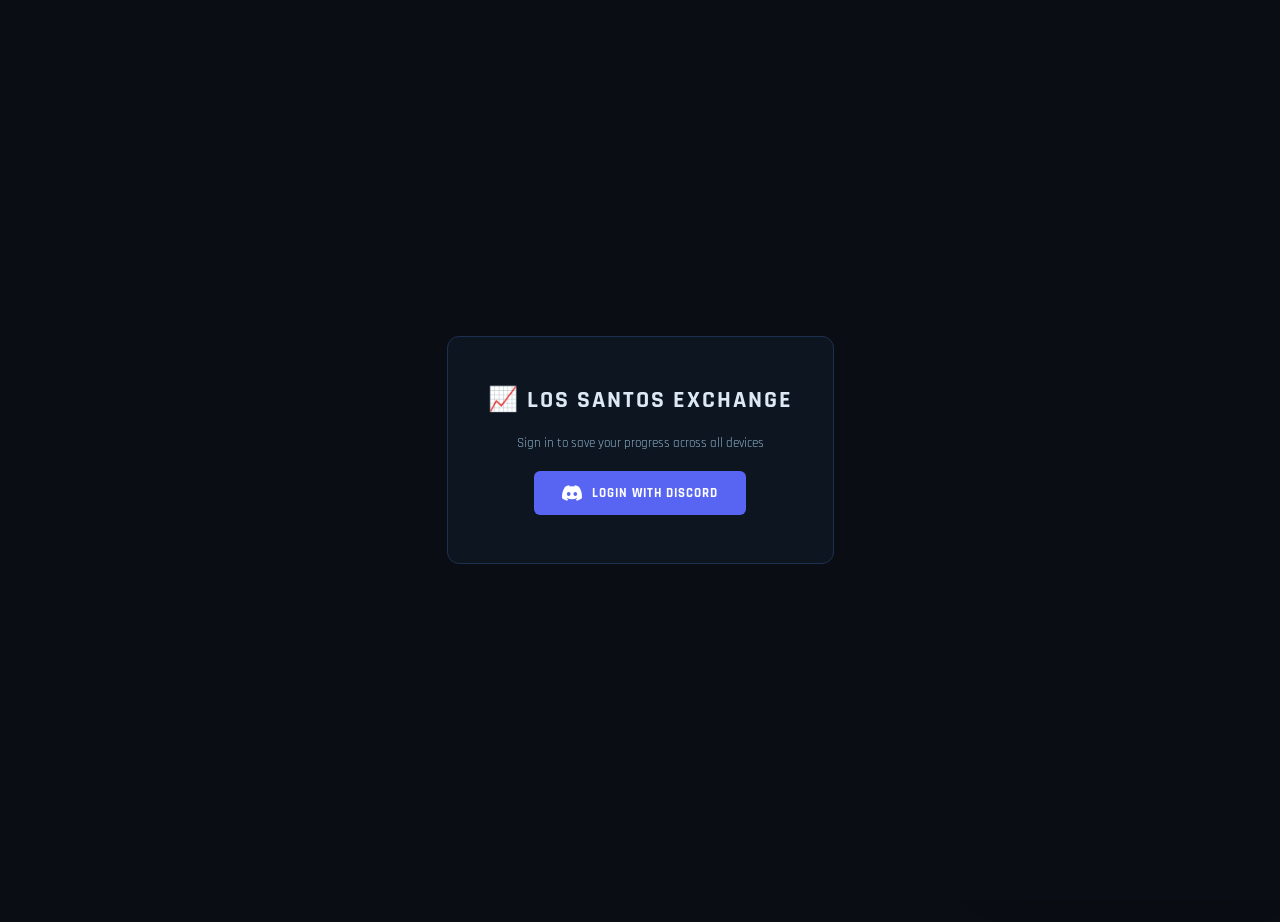
==== commit 2c95100f: "Style Overhaul" ====
--- a/index.html
+++ b/index.html
@@ -16,7 +16,7 @@
 <body>
 
 <!-- ═══════════════════════════════════════════════════
-     IMPROVEMENT #2 — SKELETON LOADING SCREEN
+     SKELETON LOADING SCREEN
 ═══════════════════════════════════════════════════ -->
 <div id="skeletonScreen">
   <div class="skeleton-logo">📈 LSX</div>
@@ -66,6 +66,29 @@
 </div>
 
 <!-- ═══════════════════════════════════════════════════
+     HISTORY OVERLAY (ersetzt den History-Tab)
+═══════════════════════════════════════════════════ -->
+<div id="historyOverlay" class="history-overlay">
+  <div class="history-overlay-box">
+    <div class="history-overlay-header">
+      <div class="history-overlay-title">📜 TRADE HISTORY</div>
+      <div style="display:flex;gap:8px;align-items:center;">
+        <select id="historyFilter" class="limit-select">
+          <option value="ALL">ALL</option>
+          <option value="BUY">BUY</option>
+          <option value="SELL">SELL</option>
+          <option value="SHORT">SHORT</option>
+          <option value="COVER">COVER</option>
+        </select>
+        <button id="btnExportCSV" class="btn-sm">⬇ CSV</button>
+        <button id="btnCloseHistory" class="modal-close">✕</button>
+      </div>
+    </div>
+    <div id="tradeHistoryFull" class="history-overlay-content"></div>
+  </div>
+</div>
+
+<!-- ═══════════════════════════════════════════════════
      HEADER
 ═══════════════════════════════════════════════════ -->
 <header>
@@ -89,15 +112,14 @@
   </div>
 
   <div class="header-right">
-    <!-- IMPROVEMENT #3 — kein Inline-Style mehr, CSS-Klasse steuert display -->
     <div id="userBadge">
       <img id="userAvatar" src="" width="28" height="28"
            style="border-radius:50%;vertical-align:middle;">
       <span id="userName" style="font-size:12px;color:var(--dim);"></span>
       <button id="btnLogout" class="btn-sm">LOGOUT</button>
     </div>
-    <button id="btnSave"  class="btn-sm">💾 SAVE</button>
-    <button id="btnHardReset" class="btn-sm btn-danger">🧨 HARD RESET</button>
+    <button id="btnSave"      class="btn-sm">💾 SAVE</button>
+    <button id="btnHardReset" class="btn-sm btn-danger">🧨 RESET</button>
   </div>
 </header>
 
@@ -114,33 +136,14 @@
 <div id="marketSummary" class="market-summary"></div>
 
 <!-- ═══════════════════════════════════════════════════
-     B — HAUPT-TABS
-═══════════════════════════════════════════════════ -->
-<div class="main-tabs">
-  <button class="main-tab-btn active" data-tab="market"
-          onclick="switchMainTab('market')">
-    <span class="tab-icon">📊</span>MARKET
-  </button>
-  <button class="main-tab-btn" data-tab="portfolio"
-          onclick="switchMainTab('portfolio')">
-    <span class="tab-icon">📦</span>PORTFOLIO
-  </button>
-  <button class="main-tab-btn" data-tab="orders"
-          onclick="switchMainTab('orders')">
-    <span class="tab-icon">📋</span>ORDERS
-  </button>
-  <button class="main-tab-btn" data-tab="history"
-          onclick="switchMainTab('history')">
-    <span class="tab-icon">📜</span>HISTORY
-  </button>
-</div>
-
-<!-- ═══════════════════════════════════════════════════
-     MAIN LAYOUT
+     MAIN LAYOUT — permanentes 3-Spalten-Layout
+     Keine Haupt-Tabs mehr
 ═══════════════════════════════════════════════════ -->
 <div class="app-layout">
 
-  <!-- ── LEFT SIDEBAR ── -->
+  <!-- ══════════════════════════════════════
+       LEFT SIDEBAR — immer sichtbar
+  ══════════════════════════════════════ -->
   <aside class="sidebar-left">
 
     <!-- Net Worth Chart -->
@@ -149,151 +152,89 @@
       <canvas id="portfolioChart"></canvas>
     </div>
 
+    <!-- Top Movers -->
+    <div id="topMovers" class="sidebar-card top-movers-card"></div>
+
+    <!-- Watchlist -->
+    <div class="sidebar-card">
+      <div class="sidebar-label">WATCHLIST</div>
+      <div id="watchlistEl"></div>
+    </div>
+
     <!-- Scoreboard -->
     <div class="sidebar-card">
       <div class="sidebar-label">SCOREBOARD</div>
       <div id="scoreGrid" class="score-grid"></div>
     </div>
 
-    <!-- Top Movers -->
-    <div id="topMovers" class="sidebar-card top-movers-card"></div>
-
-    <!-- Watchlist -->
-    <div class="sidebar-card">
-      <div class="sidebar-label">WATCHLIST</div>
-      <div id="watchlistEl"></div>
+    <!-- Trade History kompakt (letzte 10) -->
+    <div class="sidebar-card">
+      <div class="sidebar-label-row">
+        <span class="sidebar-label" style="margin-bottom:0;">RECENT TRADES</span>
+        <button id="btnOpenHistory" class="btn-sm" style="font-size:10px;padding:3px 8px;">ALL</button>
+      </div>
+      <div id="tradeHistoryEl"></div>
     </div>
 
   </aside>
 
-  <!-- ── MAIN CONTENT ── -->
+  <!-- ══════════════════════════════════════
+       MAIN CONTENT — Markt
+  ══════════════════════════════════════ -->
   <main class="main-content">
 
-    <!-- ══ MARKET SEKTION (default sichtbar) ══ -->
-    <div id="sectionMarket">
-
-      <!-- Sector Tabs -->
-      <div id="sectorTabs" class="sector-tabs">
-        <button class="tab active" data-sector="ALL">ALL</button>
-        <button class="tab" data-sector="FOOD">FOOD</button>
-        <button class="tab" data-sector="FINANCE">FINANCE</button>
-        <button class="tab" data-sector="TRANSPORT">TRANSPORT</button>
-        <button class="tab" data-sector="RETAIL">RETAIL</button>
-        <button class="tab" data-sector="ENERGY">ENERGY</button>
-        <button class="tab" data-sector="PHARMA">PHARMA</button>
-        <button class="tab" data-sector="MEDIA">MEDIA</button>
-        <button class="tab" data-sector="TECH">TECH</button>
-      </div>
-
-      <!-- Search + View Toggle -->
-      <div class="table-controls">
-        <input id="searchInput" class="search-input" type="text"
-               placeholder="🔍 Search ticker or name…">
-        <span id="searchCount" class="search-count"></span>
-        <button id="btnHeatmap" class="btn-sm">🗺 HEATMAP</button>
-      </div>
-
-      <!-- Stock Table -->
-      <div class="table-wrap" id="tableView">
-        <table class="stock-table">
-          <thead>
-            <tr>
-              <th data-sort="name">STOCK ↕</th>
-              <th>SECTOR</th>
-              <th data-sort="price">PRICE ↕</th>
-              <th data-sort="chg">CHG% ↕</th>
-              <th data-sort="chg24">24H% ↕</th>
-              <th>CHART</th>
-              <th data-sort="held">HELD ↕</th>
-              <th title="Watchlist">☆</th>
-            </tr>
-          </thead>
-          <tbody id="stockTableBody"></tbody>
-        </table>
-      </div>
-
-      <!-- Heatmap View -->
-      <div id="heatmapView" class="heatmap-view" style="display:none;"></div>
-
-      <!-- Trade History -->
-      <div class="sidebar-card" style="margin-top:16px;">
-        <div class="sidebar-label">TRADE HISTORY</div>
-        <div id="tradeHistoryEl"></div>
-      </div>
-
-    </div><!-- /#sectionMarket -->
-
-    <!-- ══ PORTFOLIO SEKTION ══ -->
-    <div id="sectionPortfolio">
-      <div class="portfolio-full">
-
-        <div class="sidebar-card">
-          <div class="sidebar-label">NET WORTH CHART</div>
-          <canvas id="portfolioChartFull" height="160"></canvas>
-        </div>
-
-        <div class="sidebar-card">
-          <div class="sidebar-label">OPEN POSITIONS</div>
-          <div id="portfolioElFull"></div>
-        </div>
-
-        <div class="sidebar-card">
-          <div class="sidebar-label">SHORT POSITIONS</div>
-          <div id="shortsElFull"></div>
-        </div>
-
-      </div>
-    </div><!-- /#sectionPortfolio -->
-
-    <!-- ══ ORDERS SEKTION ══ -->
-    <div id="sectionOrders">
-      <div class="orders-grid">
-
-        <div class="sidebar-card">
-          <div class="sidebar-label">LIMIT ORDERS</div>
-          <div id="ordersElFull"></div>
-        </div>
-
-        <div class="sidebar-card">
-          <div class="sidebar-label">STOP-LOSSES</div>
-          <div id="stopLossesEl"></div>
-        </div>
-
-        <div class="sidebar-card">
-          <div class="sidebar-label">PRICE ALERTS</div>
-          <div id="priceAlertsEl"></div>
-        </div>
-
-      </div>
-    </div><!-- /#sectionOrders -->
-
-    <!-- ══ HISTORY SEKTION ══ -->
-    <div id="sectionHistory">
-      <!-- Vollständige Trade History (unbegrenzt, mit Filter) -->
-      <div class="sidebar-card">
-        <div style="display:flex;align-items:center;justify-content:space-between;margin-bottom:12px;">
-          <div class="sidebar-label" style="margin-bottom:0;">FULL TRADE HISTORY</div>
-          <div style="display:flex;gap:8px;align-items:center;">
-            <select id="historyFilter" class="limit-select" style="padding:4px 8px;font-size:11px;">
-              <option value="ALL">ALL</option>
-              <option value="BUY">BUY</option>
-              <option value="SELL">SELL</option>
-              <option value="SHORT">SHORT</option>
-              <option value="COVER">COVER</option>
-            </select>
-            <button id="btnExportCSV" class="btn-sm">⬇ CSV</button>
-          </div>
-        </div>
-        <div id="tradeHistoryFull"></div>
-      </div>
-    </div><!-- /#sectionHistory -->
+    <!-- Sector Tabs -->
+    <div id="sectorTabs" class="sector-tabs">
+      <button class="tab active" data-sector="ALL">ALL</button>
+      <button class="tab" data-sector="FOOD">FOOD</button>
+      <button class="tab" data-sector="FINANCE">FINANCE</button>
+      <button class="tab" data-sector="TRANSPORT">TRANSPORT</button>
+      <button class="tab" data-sector="RETAIL">RETAIL</button>
+      <button class="tab" data-sector="ENERGY">ENERGY</button>
+      <button class="tab" data-sector="PHARMA">PHARMA</button>
+      <button class="tab" data-sector="MEDIA">MEDIA</button>
+      <button class="tab" data-sector="TECH">TECH</button>
+    </div>
+
+    <!-- Search + Heatmap -->
+    <div class="table-controls">
+      <input id="searchInput" class="search-input" type="text"
+             placeholder="🔍 Search ticker or name…">
+      <span id="searchCount" class="search-count"></span>
+      <button id="btnHeatmap" class="btn-sm">🗺 HEATMAP</button>
+    </div>
+
+    <!-- Stock Table -->
+    <div class="table-wrap" id="tableView">
+      <table class="stock-table">
+        <thead>
+          <tr>
+            <th data-sort="name">STOCK ↕</th>
+            <th>SECTOR</th>
+            <th data-sort="price">PRICE ↕</th>
+            <th data-sort="chg">CHG% ↕</th>
+            <th data-sort="chg24">24H% ↕</th>
+            <th>CHART</th>
+            <th data-sort="held">HELD ↕</th>
+            <th title="Watchlist">☆</th>
+          </tr>
+        </thead>
+        <tbody id="stockTableBody"></tbody>
+      </table>
+    </div>
+
+    <!-- Heatmap -->
+    <div id="heatmapView" class="heatmap-view" style="display:none;"></div>
 
   </main>
 
-  <!-- ── RIGHT SIDEBAR ── -->
+  <!-- ══════════════════════════════════════
+       RIGHT SIDEBAR — immer sichtbar
+       Positions · Shorts · Orders · Alerts
+  ══════════════════════════════════════ -->
   <aside class="sidebar-right">
 
-    <!-- Open Positions -->
+    <!-- Open Positions (Long) -->
     <div class="sidebar-card">
       <div class="sidebar-label">POSITIONS</div>
       <div id="portfolioEl"></div>
@@ -309,6 +250,18 @@
     <div class="sidebar-card">
       <div class="sidebar-label">LIMIT ORDERS</div>
       <div id="ordersEl"></div>
+    </div>
+
+    <!-- Stop-Losses -->
+    <div class="sidebar-card">
+      <div class="sidebar-label">STOP-LOSSES</div>
+      <div id="stopLossesEl"></div>
+    </div>
+
+    <!-- Price Alerts -->
+    <div class="sidebar-card">
+      <div class="sidebar-label">PRICE ALERTS</div>
+      <div id="priceAlertsEl"></div>
     </div>
 
   </aside>
@@ -353,7 +306,7 @@
     <!-- ── Stats ──────────────────────────────── -->
     <div id="modalStats" class="modal-stats"></div>
 
-    <!-- ── Active status pills ────────────────── -->
+    <!-- ── Status Pills ───────────────────────── -->
     <div class="modal-status-row">
       <div id="shortStatus"      class="short-status"></div>
       <div id="priceAlertStatus" class="alert-status"></div>
@@ -375,7 +328,6 @@
         <button id="mTabSell" class="trade-tab2">SELL</button>
       </div>
 
-      <!-- Quick-Actions -->
       <div class="modal-quick-actions">
         <div class="quick-actions-label">QUICK BUY</div>
         <div class="quick-btns-row" id="quickBuyBtns"></div>
@@ -383,7 +335,6 @@
         <div class="quick-btns-row" id="quickSellBtns"></div>
       </div>
 
-      <!-- Manuelle Eingabe -->
       <div class="m-qty-row">
         <input id="mQtyInput" class="m-qty-input" type="number" min="1" value="1">
         <div class="m-qty-btns">
@@ -402,14 +353,13 @@
     <!-- ── TAB: SHORT ─────────────────────────── -->
     <div id="mpanelShort" class="modal-panel" style="display:none">
 
-      <!-- Aktuelle Short-Position Status -->
       <div id="shortPosDisplay" class="modal-short-status"></div>
 
       <div class="modal-section" style="margin-top:0;padding-top:0;border-top:none;">
         <div class="section-label">OPEN / ADD SHORT</div>
         <div class="short-row">
           <input id="shortQtyInput" class="m-qty-input" type="number" min="1" value="1" placeholder="Qty">
-          <button id="btnOpenShort"  class="btn-sm btn-short">SHORT ▼</button>
+          <button id="btnOpenShort" class="btn-sm btn-short">SHORT ▼</button>
         </div>
         <div style="font-size:11px;color:var(--dim);margin-top:6px;">
           Collateral: 1:1 · Daily fee: 0.15% · Max: 1.5× cash
@@ -420,7 +370,7 @@
         <div class="section-label">COVER (CLOSE SHORT)</div>
         <div class="short-row">
           <input id="shortCoverQtyInput" class="m-qty-input" type="number" min="1" value="1" placeholder="Qty">
-          <button id="btnCloseShort" class="btn-sm btn-cover">COVER ▲</button>
+          <button id="btnCloseShort"    class="btn-sm btn-cover">COVER ▲</button>
           <button id="btnCloseShortAll" class="btn-sm btn-cover">COVER ALL</button>
         </div>
       </div>
@@ -465,7 +415,6 @@
         <div id="stopLossStatus" class="stop-status"></div>
       </div>
 
-      <!-- Aktive Orders für diesen Ticker -->
       <div class="modal-section">
         <div class="section-label">ACTIVE ORDERS FOR THIS STOCK</div>
         <div id="modalActiveOrders" class="modal-active-orders"></div>
--- a/assets/css/style.css
+++ b/assets/css/style.css
@@ -139,7 +139,7 @@
 /* ── APP LAYOUT (neue 3-Spalten Struktur) ────── */
 .app-layout {
   display: grid;
-  grid-template-columns: 240px 1fr 240px;
+  grid-template-columns: 220px 1fr 260px;
   gap: 0;
   /* Viewport minus Header (~64px) minus Ticker (30px) minus news-bar */
   height: calc(100vh - 94px - var(--news-bar-h));
@@ -824,7 +824,7 @@
 /* ── TABLET LANDSCAPE (≤ 1200px) ────────────── */
 @media (max-width: 1200px) {
   .app-layout {
-    grid-template-columns: 200px 1fr 200px;
+    grid-template-columns: 180px 1fr 220px;
   }
 }
 
@@ -1283,4 +1283,74 @@
   background: rgba(0,212,255,0.08);
   border: 1px solid rgba(0,212,255,0.3);
   color: var(--accent);
+}
+
+/* ── Sidebar Label Row (Label + Button nebeneinander) ── */
+.sidebar-label-row {
+  display: flex;
+  align-items: center;
+  justify-content: space-between;
+  margin-bottom: 10px;
+}
+
+/* ── HISTORY OVERLAY ─────────────────────────────────── */
+.history-overlay {
+  position: fixed;
+  inset: 0;
+  background: rgba(4,8,16,0.88);
+  z-index: 300;
+  display: flex;
+  align-items: flex-start;
+  justify-content: center;
+  padding: 40px 20px;
+  opacity: 0;
+  pointer-events: none;
+  transition: opacity .25s;
+}
+.history-overlay.open {
+  opacity: 1;
+  pointer-events: all;
+}
+.history-overlay-box {
+  background: var(--panel);
+  border: 1px solid var(--border);
+  border-radius: 12px;
+  width: min(760px, 95vw);
+  max-height: 80vh;
+  display: flex;
+  flex-direction: column;
+  box-shadow: 0 20px 80px rgba(0,0,0,0.8);
+  transform: translateY(16px) scale(.97);
+  transition: transform .25s;
+}
+.history-overlay.open .history-overlay-box {
+  transform: translateY(0) scale(1);
+}
+.history-overlay-header {
+  display: flex;
+  align-items: center;
+  justify-content: space-between;
+  padding: 16px 20px;
+  border-bottom: 1px solid var(--border);
+  flex-shrink: 0;
+}
+.history-overlay-title {
+  font-size: 14px;
+  font-weight: 700;
+  letter-spacing: 2px;
+  color: var(--accent);
+}
+.history-overlay-content {
+  overflow-y: auto;
+  padding: 16px 20px;
+  flex: 1;
+}
+
+/* ── Main-Tabs entfernt — keine .main-tabs mehr nötig ── */
+.main-tabs { display: none !important; }
+
+/* ── Stop-Losses + Alerts in rechter Sidebar ─────────── */
+#stopLossesEl .order-item,
+#priceAlertsEl .order-item {
+  font-size: 11px;
 }
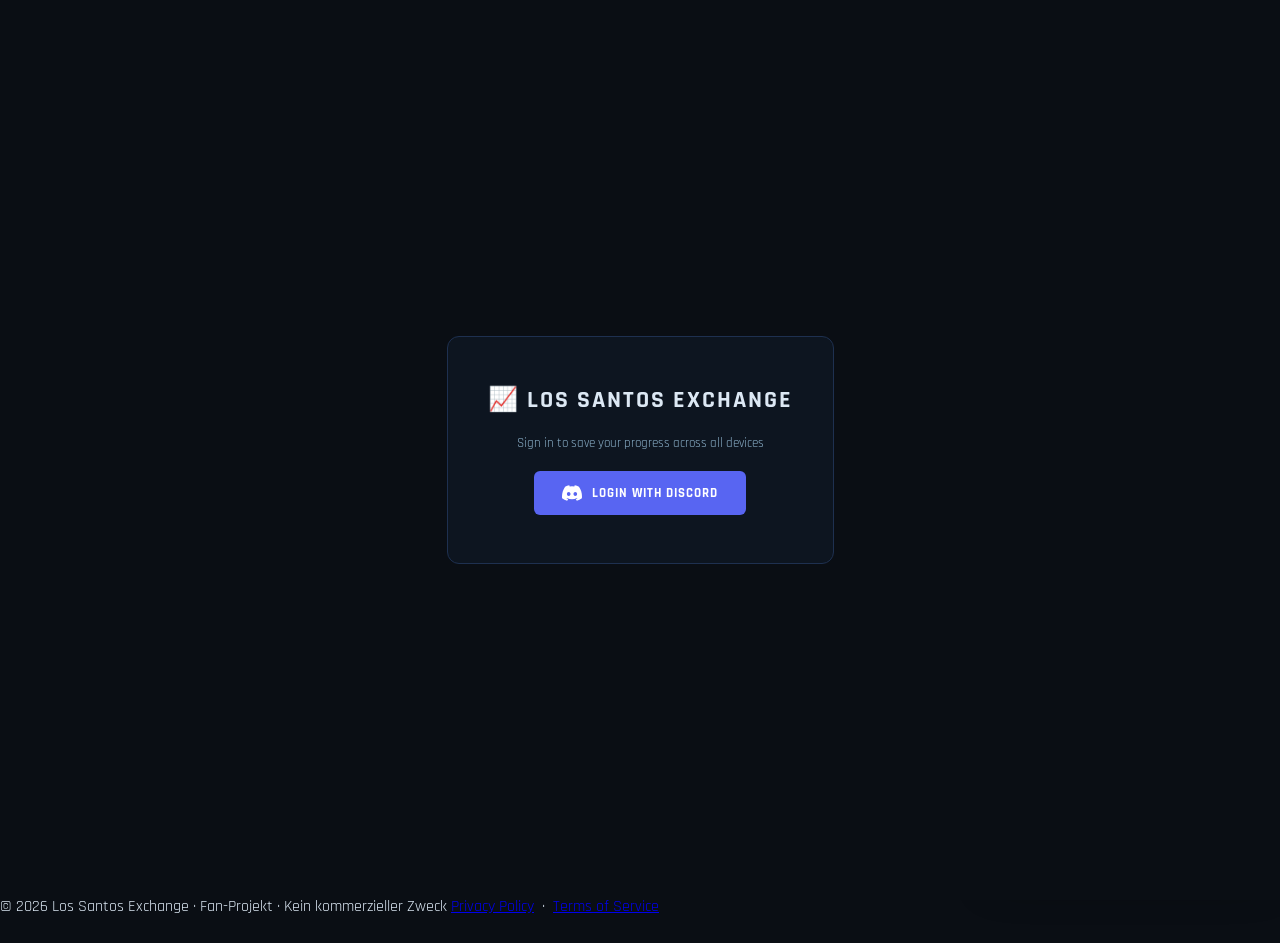
==== commit 99e3e7fc: "TOS und Privacy Update" ====
--- a/index.html
+++ b/index.html
@@ -468,6 +468,16 @@
   </div>
 </div>
 
+<!-- ── Legal Footer ── -->
+<div class="legal-footer">
+  <span>© 2026 Los Santos Exchange · Fan-Projekt · Kein kommerzieller Zweck</span>
+  <span>
+    <a href="/privacy.html">Privacy Policy</a>
+    &nbsp;·&nbsp;
+    <a href="/tos.html">Terms of Service</a>
+  </span>
+</div>
+
 <script src="/assets/js/script.js"></script>
 
 </body>
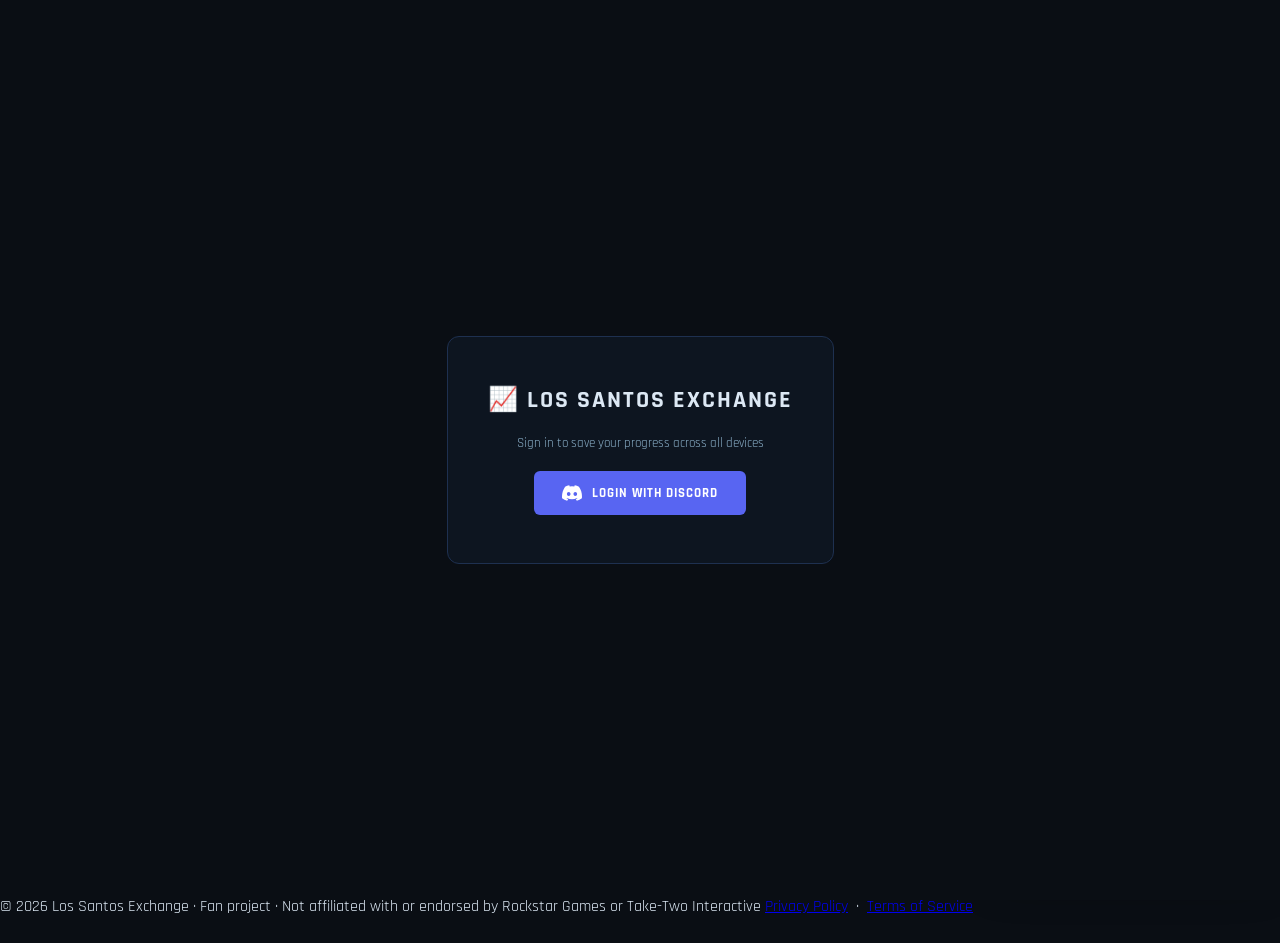
==== commit 7eb91018: "Rockstar Privacy Fix" ====
--- a/index.html
+++ b/index.html
@@ -470,7 +470,7 @@
 
 <!-- ── Legal Footer ── -->
 <div class="legal-footer">
-  <span>© 2026 Los Santos Exchange · Fan-Projekt · Kein kommerzieller Zweck</span>
+  <span>© 2026 Los Santos Exchange · Fan project · Not affiliated with or endorsed by Rockstar Games or Take-Two Interactive</span>
   <span>
     <a href="/privacy.html">Privacy Policy</a>
     &nbsp;·&nbsp;
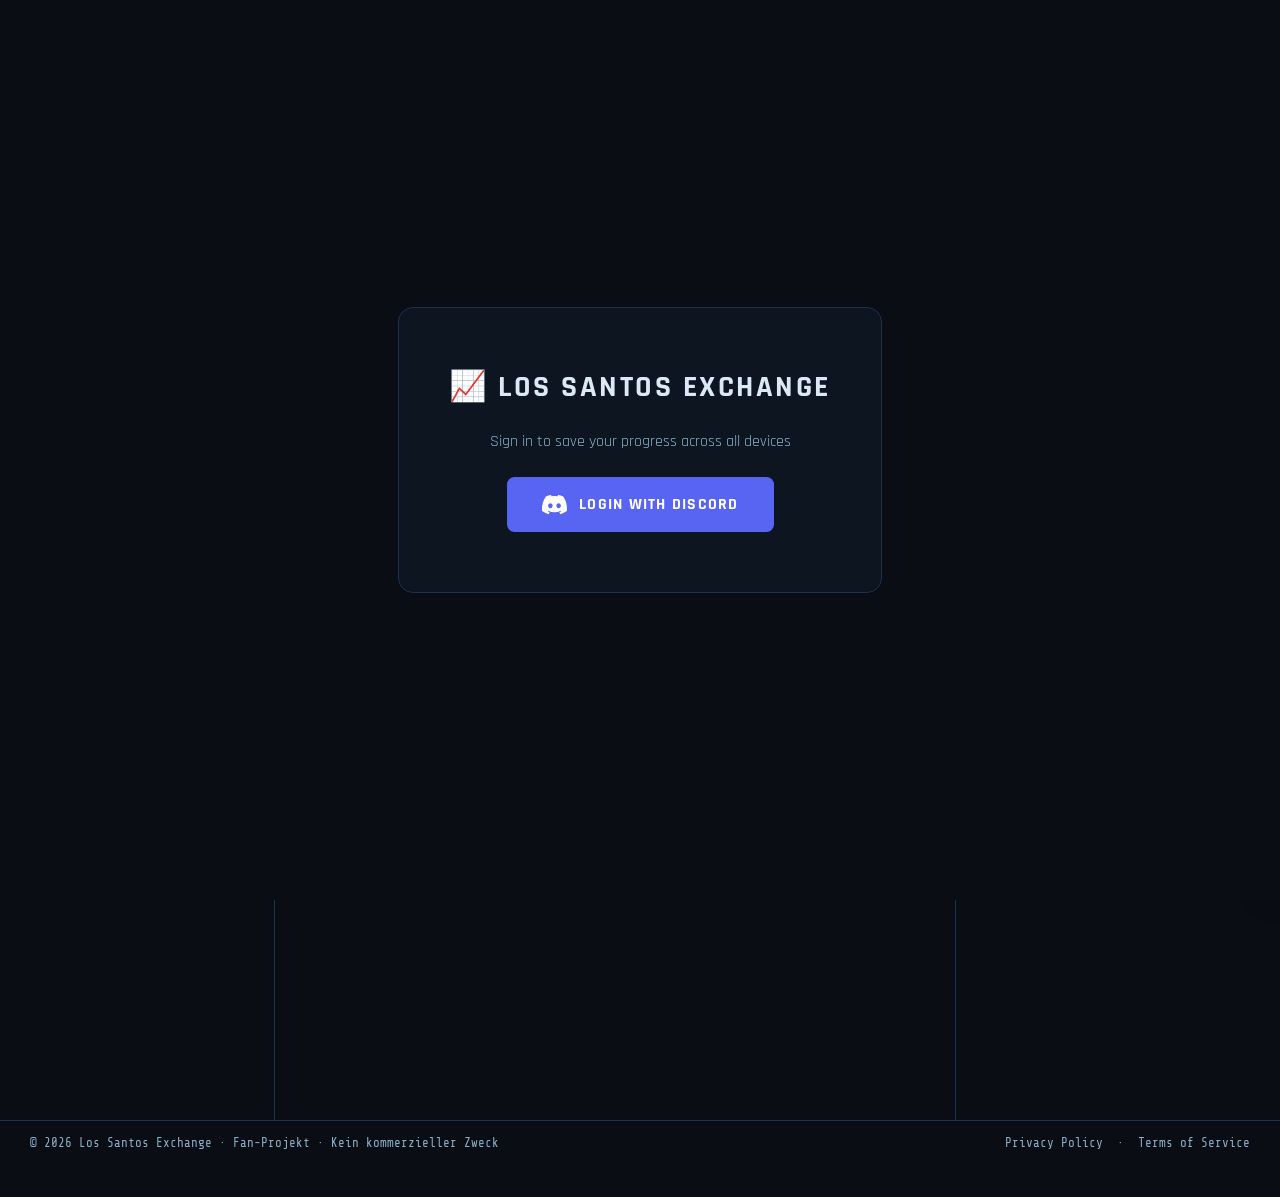
==== commit f80c47f9: "Style Update" ====
--- a/index.html
+++ b/index.html
@@ -16,7 +16,7 @@
 <body>
 
 <!-- ═══════════════════════════════════════════════════
-     SKELETON LOADING SCREEN
+     IMPROVEMENT #2 — SKELETON LOADING SCREEN
 ═══════════════════════════════════════════════════ -->
 <div id="skeletonScreen">
   <div class="skeleton-logo">📈 LSX</div>
@@ -66,29 +66,6 @@
 </div>
 
 <!-- ═══════════════════════════════════════════════════
-     HISTORY OVERLAY (ersetzt den History-Tab)
-═══════════════════════════════════════════════════ -->
-<div id="historyOverlay" class="history-overlay">
-  <div class="history-overlay-box">
-    <div class="history-overlay-header">
-      <div class="history-overlay-title">📜 TRADE HISTORY</div>
-      <div style="display:flex;gap:8px;align-items:center;">
-        <select id="historyFilter" class="limit-select">
-          <option value="ALL">ALL</option>
-          <option value="BUY">BUY</option>
-          <option value="SELL">SELL</option>
-          <option value="SHORT">SHORT</option>
-          <option value="COVER">COVER</option>
-        </select>
-        <button id="btnExportCSV" class="btn-sm">⬇ CSV</button>
-        <button id="btnCloseHistory" class="modal-close">✕</button>
-      </div>
-    </div>
-    <div id="tradeHistoryFull" class="history-overlay-content"></div>
-  </div>
-</div>
-
-<!-- ═══════════════════════════════════════════════════
      HEADER
 ═══════════════════════════════════════════════════ -->
 <header>
@@ -112,14 +89,15 @@
   </div>
 
   <div class="header-right">
+    <!-- IMPROVEMENT #3 — kein Inline-Style mehr, CSS-Klasse steuert display -->
     <div id="userBadge">
       <img id="userAvatar" src="" width="28" height="28"
            style="border-radius:50%;vertical-align:middle;">
       <span id="userName" style="font-size:12px;color:var(--dim);"></span>
       <button id="btnLogout" class="btn-sm">LOGOUT</button>
     </div>
-    <button id="btnSave"      class="btn-sm">💾 SAVE</button>
-    <button id="btnHardReset" class="btn-sm btn-danger">🧨 RESET</button>
+    <button id="btnSave"  class="btn-sm">💾 SAVE</button>
+    <button id="btnHardReset" class="btn-sm btn-danger">🧨 HARD RESET</button>
   </div>
 </header>
 
@@ -136,14 +114,33 @@
 <div id="marketSummary" class="market-summary"></div>
 
 <!-- ═══════════════════════════════════════════════════
-     MAIN LAYOUT — permanentes 3-Spalten-Layout
-     Keine Haupt-Tabs mehr
+     B — HAUPT-TABS
+═══════════════════════════════════════════════════ -->
+<div class="main-tabs">
+  <button class="main-tab-btn active" data-tab="market"
+          onclick="switchMainTab('market')">
+    <span class="tab-icon">📊</span>MARKET
+  </button>
+  <button class="main-tab-btn" data-tab="portfolio"
+          onclick="switchMainTab('portfolio')">
+    <span class="tab-icon">📦</span>PORTFOLIO
+  </button>
+  <button class="main-tab-btn" data-tab="orders"
+          onclick="switchMainTab('orders')">
+    <span class="tab-icon">📋</span>ORDERS
+  </button>
+  <button class="main-tab-btn" data-tab="history"
+          onclick="switchMainTab('history')">
+    <span class="tab-icon">📜</span>HISTORY
+  </button>
+</div>
+
+<!-- ═══════════════════════════════════════════════════
+     MAIN LAYOUT
 ═══════════════════════════════════════════════════ -->
 <div class="app-layout">
 
-  <!-- ══════════════════════════════════════
-       LEFT SIDEBAR — immer sichtbar
-  ══════════════════════════════════════ -->
+  <!-- ── LEFT SIDEBAR ── -->
   <aside class="sidebar-left">
 
     <!-- Net Worth Chart -->
@@ -152,6 +149,12 @@
       <canvas id="portfolioChart"></canvas>
     </div>
 
+    <!-- Scoreboard -->
+    <div class="sidebar-card">
+      <div class="sidebar-label">SCOREBOARD</div>
+      <div id="scoreGrid" class="score-grid"></div>
+    </div>
+
     <!-- Top Movers -->
     <div id="topMovers" class="sidebar-card top-movers-card"></div>
 
@@ -161,80 +164,136 @@
       <div id="watchlistEl"></div>
     </div>
 
-    <!-- Scoreboard -->
-    <div class="sidebar-card">
-      <div class="sidebar-label">SCOREBOARD</div>
-      <div id="scoreGrid" class="score-grid"></div>
-    </div>
-
-    <!-- Trade History kompakt (letzte 10) -->
-    <div class="sidebar-card">
-      <div class="sidebar-label-row">
-        <span class="sidebar-label" style="margin-bottom:0;">RECENT TRADES</span>
-        <button id="btnOpenHistory" class="btn-sm" style="font-size:10px;padding:3px 8px;">ALL</button>
-      </div>
-      <div id="tradeHistoryEl"></div>
-    </div>
-
   </aside>
 
-  <!-- ══════════════════════════════════════
-       MAIN CONTENT — Markt
-  ══════════════════════════════════════ -->
+  <!-- ── MAIN CONTENT ── -->
   <main class="main-content">
 
-    <!-- Sector Tabs -->
-    <div id="sectorTabs" class="sector-tabs">
-      <button class="tab active" data-sector="ALL">ALL</button>
-      <button class="tab" data-sector="FOOD">FOOD</button>
-      <button class="tab" data-sector="FINANCE">FINANCE</button>
-      <button class="tab" data-sector="TRANSPORT">TRANSPORT</button>
-      <button class="tab" data-sector="RETAIL">RETAIL</button>
-      <button class="tab" data-sector="ENERGY">ENERGY</button>
-      <button class="tab" data-sector="PHARMA">PHARMA</button>
-      <button class="tab" data-sector="MEDIA">MEDIA</button>
-      <button class="tab" data-sector="TECH">TECH</button>
-    </div>
-
-    <!-- Search + Heatmap -->
-    <div class="table-controls">
-      <input id="searchInput" class="search-input" type="text"
-             placeholder="🔍 Search ticker or name…">
-      <span id="searchCount" class="search-count"></span>
-      <button id="btnHeatmap" class="btn-sm">🗺 HEATMAP</button>
-    </div>
-
-    <!-- Stock Table -->
-    <div class="table-wrap" id="tableView">
-      <table class="stock-table">
-        <thead>
-          <tr>
-            <th data-sort="name">STOCK ↕</th>
-            <th>SECTOR</th>
-            <th data-sort="price">PRICE ↕</th>
-            <th data-sort="chg">CHG% ↕</th>
-            <th data-sort="chg24">24H% ↕</th>
-            <th>CHART</th>
-            <th data-sort="held">HELD ↕</th>
-            <th title="Watchlist">☆</th>
-          </tr>
-        </thead>
-        <tbody id="stockTableBody"></tbody>
-      </table>
-    </div>
-
-    <!-- Heatmap -->
-    <div id="heatmapView" class="heatmap-view" style="display:none;"></div>
+    <!-- ══ MARKET SEKTION (default sichtbar) ══ -->
+    <div id="sectionMarket">
+
+      <!-- Sector Tabs -->
+      <div id="sectorTabs" class="sector-tabs">
+        <button class="tab active" data-sector="ALL">ALL</button>
+        <button class="tab" data-sector="FOOD">FOOD</button>
+        <button class="tab" data-sector="FINANCE">FINANCE</button>
+        <button class="tab" data-sector="TRANSPORT">TRANSPORT</button>
+        <button class="tab" data-sector="RETAIL">RETAIL</button>
+        <button class="tab" data-sector="ENERGY">ENERGY</button>
+        <button class="tab" data-sector="PHARMA">PHARMA</button>
+        <button class="tab" data-sector="MEDIA">MEDIA</button>
+        <button class="tab" data-sector="TECH">TECH</button>
+      </div>
+
+      <!-- Search + View Toggle -->
+      <div class="table-controls">
+        <input id="searchInput" class="search-input" type="text"
+               placeholder="🔍 Search ticker or name…">
+        <span id="searchCount" class="search-count"></span>
+        <button id="btnHeatmap" class="btn-sm">🗺 HEATMAP</button>
+      </div>
+
+      <!-- Stock Table -->
+      <div class="table-wrap" id="tableView">
+        <table class="stock-table">
+          <thead>
+            <tr>
+              <th data-sort="name">STOCK ↕</th>
+              <th>SECTOR</th>
+              <th data-sort="price">PRICE ↕</th>
+              <th data-sort="chg">CHG% ↕</th>
+              <th data-sort="chg24">24H% ↕</th>
+              <th>CHART</th>
+              <th data-sort="held">HELD ↕</th>
+              <th title="Watchlist">☆</th>
+            </tr>
+          </thead>
+          <tbody id="stockTableBody"></tbody>
+        </table>
+      </div>
+
+      <!-- Heatmap View -->
+      <div id="heatmapView" class="heatmap-view" style="display:none;"></div>
+
+      <!-- Trade History -->
+      <div class="sidebar-card" style="margin-top:16px;">
+        <div class="sidebar-label">TRADE HISTORY</div>
+        <div id="tradeHistoryEl"></div>
+      </div>
+
+    </div><!-- /#sectionMarket -->
+
+    <!-- ══ PORTFOLIO SEKTION ══ -->
+    <div id="sectionPortfolio">
+      <div class="portfolio-full">
+
+        <div class="sidebar-card">
+          <div class="sidebar-label">NET WORTH CHART</div>
+          <canvas id="portfolioChartFull" height="160"></canvas>
+        </div>
+
+        <div class="sidebar-card">
+          <div class="sidebar-label">OPEN POSITIONS</div>
+          <div id="portfolioElFull"></div>
+        </div>
+
+        <div class="sidebar-card">
+          <div class="sidebar-label">SHORT POSITIONS</div>
+          <div id="shortsElFull"></div>
+        </div>
+
+      </div>
+    </div><!-- /#sectionPortfolio -->
+
+    <!-- ══ ORDERS SEKTION ══ -->
+    <div id="sectionOrders">
+      <div class="orders-grid">
+
+        <div class="sidebar-card">
+          <div class="sidebar-label">LIMIT ORDERS</div>
+          <div id="ordersElFull"></div>
+        </div>
+
+        <div class="sidebar-card">
+          <div class="sidebar-label">STOP-LOSSES</div>
+          <div id="stopLossesEl"></div>
+        </div>
+
+        <div class="sidebar-card">
+          <div class="sidebar-label">PRICE ALERTS</div>
+          <div id="priceAlertsEl"></div>
+        </div>
+
+      </div>
+    </div><!-- /#sectionOrders -->
+
+    <!-- ══ HISTORY SEKTION ══ -->
+    <div id="sectionHistory">
+      <!-- Vollständige Trade History (unbegrenzt, mit Filter) -->
+      <div class="sidebar-card">
+        <div style="display:flex;align-items:center;justify-content:space-between;margin-bottom:12px;">
+          <div class="sidebar-label" style="margin-bottom:0;">FULL TRADE HISTORY</div>
+          <div style="display:flex;gap:8px;align-items:center;">
+            <select id="historyFilter" class="limit-select" style="padding:4px 8px;font-size:11px;">
+              <option value="ALL">ALL</option>
+              <option value="BUY">BUY</option>
+              <option value="SELL">SELL</option>
+              <option value="SHORT">SHORT</option>
+              <option value="COVER">COVER</option>
+            </select>
+            <button id="btnExportCSV" class="btn-sm">⬇ CSV</button>
+          </div>
+        </div>
+        <div id="tradeHistoryFull"></div>
+      </div>
+    </div><!-- /#sectionHistory -->
 
   </main>
 
-  <!-- ══════════════════════════════════════
-       RIGHT SIDEBAR — immer sichtbar
-       Positions · Shorts · Orders · Alerts
-  ══════════════════════════════════════ -->
+  <!-- ── RIGHT SIDEBAR ── -->
   <aside class="sidebar-right">
 
-    <!-- Open Positions (Long) -->
+    <!-- Open Positions -->
     <div class="sidebar-card">
       <div class="sidebar-label">POSITIONS</div>
       <div id="portfolioEl"></div>
@@ -252,21 +311,49 @@
       <div id="ordersEl"></div>
     </div>
 
-    <!-- Stop-Losses -->
-    <div class="sidebar-card">
-      <div class="sidebar-label">STOP-LOSSES</div>
-      <div id="stopLossesEl"></div>
-    </div>
-
-    <!-- Price Alerts -->
-    <div class="sidebar-card">
-      <div class="sidebar-label">PRICE ALERTS</div>
-      <div id="priceAlertsEl"></div>
-    </div>
-
   </aside>
 
 </div><!-- /.app-layout -->
+
+
+<!-- ═══════════════════════════════════════════════════
+     BANKRUPTCY SCREEN
+═══════════════════════════════════════════════════ -->
+<div id="bankruptcyScreen" class="bankruptcy-screen">
+  <div class="bankruptcy-box">
+    <div class="bk-skull">💀</div>
+    <div class="bk-title">BANKRUPT</div>
+    <div class="bk-sub">Your portfolio has been wiped out.</div>
+    <div class="bk-stats">
+      <div class="bk-stat"><span class="bk-lbl">NET WORTH</span><span class="bk-val red" id="bk-networth">—</span></div>
+      <div class="bk-stat"><span class="bk-lbl">TOTAL RETURN</span><span class="bk-val" id="bk-return">—</span></div>
+      <div class="bk-stat"><span class="bk-lbl">TRADES</span><span class="bk-val" id="bk-trades">—</span></div>
+      <div class="bk-stat"><span class="bk-lbl">BEST TRADE</span><span class="bk-val green" id="bk-best">—</span></div>
+      <div class="bk-stat"><span class="bk-lbl">WORST TRADE</span><span class="bk-val red" id="bk-worst">—</span></div>
+      <div class="bk-stat"><span class="bk-lbl">GAME DAYS</span><span class="bk-val" id="bk-days">—</span></div>
+      <div class="bk-stat"><span class="bk-lbl">DIVIDENDS</span><span class="bk-val" id="bk-dividends">—</span></div>
+      <div class="bk-stat"><span class="bk-lbl">FEES PAID</span><span class="bk-val" id="bk-fees">—</span></div>
+    </div>
+    <button id="btnBankruptcyReset" class="bk-btn">🔄 START NEW GAME</button>
+  </div>
+</div>
+
+
+<!-- ═══════════════════════════════════════════════════
+     ACHIEVEMENTS OVERLAY
+═══════════════════════════════════════════════════ -->
+<div id="achievementsOverlay" class="history-overlay">
+  <div class="history-overlay-box">
+    <div class="history-overlay-header">
+      <div class="history-overlay-title">🏆 ACHIEVEMENTS</div>
+      <button id="btnCloseAchievements" class="modal-close">✕</button>
+    </div>
+    <div id="achievementsGrid" class="achievements-grid history-overlay-content"></div>
+  </div>
+</div>
+
+<!-- Achievement Toast -->
+<div id="achievementToast" class="achievement-toast"></div>
 
 <!-- ═══════════════════════════════════════════════════
      STOCK MODAL
@@ -306,7 +393,7 @@
     <!-- ── Stats ──────────────────────────────── -->
     <div id="modalStats" class="modal-stats"></div>
 
-    <!-- ── Status Pills ───────────────────────── -->
+    <!-- ── Active status pills ────────────────── -->
     <div class="modal-status-row">
       <div id="shortStatus"      class="short-status"></div>
       <div id="priceAlertStatus" class="alert-status"></div>
@@ -328,6 +415,7 @@
         <button id="mTabSell" class="trade-tab2">SELL</button>
       </div>
 
+      <!-- Quick-Actions -->
       <div class="modal-quick-actions">
         <div class="quick-actions-label">QUICK BUY</div>
         <div class="quick-btns-row" id="quickBuyBtns"></div>
@@ -335,6 +423,7 @@
         <div class="quick-btns-row" id="quickSellBtns"></div>
       </div>
 
+      <!-- Manuelle Eingabe -->
       <div class="m-qty-row">
         <input id="mQtyInput" class="m-qty-input" type="number" min="1" value="1">
         <div class="m-qty-btns">
@@ -353,13 +442,14 @@
     <!-- ── TAB: SHORT ─────────────────────────── -->
     <div id="mpanelShort" class="modal-panel" style="display:none">
 
+      <!-- Aktuelle Short-Position Status -->
       <div id="shortPosDisplay" class="modal-short-status"></div>
 
       <div class="modal-section" style="margin-top:0;padding-top:0;border-top:none;">
         <div class="section-label">OPEN / ADD SHORT</div>
         <div class="short-row">
           <input id="shortQtyInput" class="m-qty-input" type="number" min="1" value="1" placeholder="Qty">
-          <button id="btnOpenShort" class="btn-sm btn-short">SHORT ▼</button>
+          <button id="btnOpenShort"  class="btn-sm btn-short">SHORT ▼</button>
         </div>
         <div style="font-size:11px;color:var(--dim);margin-top:6px;">
           Collateral: 1:1 · Daily fee: 0.15% · Max: 1.5× cash
@@ -370,7 +460,7 @@
         <div class="section-label">COVER (CLOSE SHORT)</div>
         <div class="short-row">
           <input id="shortCoverQtyInput" class="m-qty-input" type="number" min="1" value="1" placeholder="Qty">
-          <button id="btnCloseShort"    class="btn-sm btn-cover">COVER ▲</button>
+          <button id="btnCloseShort" class="btn-sm btn-cover">COVER ▲</button>
           <button id="btnCloseShortAll" class="btn-sm btn-cover">COVER ALL</button>
         </div>
       </div>
@@ -415,6 +505,7 @@
         <div id="stopLossStatus" class="stop-status"></div>
       </div>
 
+      <!-- Aktive Orders für diesen Ticker -->
       <div class="modal-section">
         <div class="section-label">ACTIVE ORDERS FOR THIS STOCK</div>
         <div id="modalActiveOrders" class="modal-active-orders"></div>
@@ -470,7 +561,7 @@
 
 <!-- ── Legal Footer ── -->
 <div class="legal-footer">
-  <span>© 2026 Los Santos Exchange · Fan project · Not affiliated with or endorsed by Rockstar Games or Take-Two Interactive</span>
+  <span>© 2026 Los Santos Exchange · Fan-Projekt · Kein kommerzieller Zweck</span>
   <span>
     <a href="/privacy.html">Privacy Policy</a>
     &nbsp;·&nbsp;
--- a/assets/css/style.css
+++ b/assets/css/style.css
@@ -1353,4 +1353,131 @@
 #stopLossesEl .order-item,
 #priceAlertsEl .order-item {
   font-size: 11px;
-}+}
+
+/* ── Legal Footer ────────────────────────────────────── */
+.legal-footer {
+  display: flex;
+  align-items: center;
+  justify-content: space-between;
+  padding: 12px 24px;
+  border-top: 1px solid var(--border);
+  font-family: 'Share Tech Mono', monospace;
+  font-size: 10px;
+  color: var(--dim);
+  flex-wrap: wrap;
+  gap: 8px;
+}
+.legal-footer a {
+  color: var(--dim);
+  text-decoration: none;
+  transition: color .15s;
+}
+.legal-footer a:hover { color: var(--accent); }
+
+/* ═══════════════════════════════════════════════════════
+   SCALE 125% — Trading App
+   ═══════════════════════════════════════════════════════ */
+:root { font-size: 16px; }
+html  { zoom: 1.25; }
+
+/* ── Bankruptcy Screen ─────────────────────────────────── */
+.bankruptcy-screen {
+  position: fixed; inset: 0; z-index: 9999;
+  background: rgba(4,8,16,0.97);
+  display: none; align-items: center; justify-content: center;
+  backdrop-filter: blur(12px);
+}
+.bankruptcy-screen.open { display: flex; }
+.bankruptcy-box {
+  background: var(--panel);
+  border: 1px solid rgba(255,51,85,0.4);
+  border-radius: 16px;
+  padding: 48px 56px;
+  text-align: center;
+  max-width: 520px;
+  width: 90%;
+  box-shadow: 0 0 80px rgba(255,51,85,0.15);
+}
+.bk-skull { font-size: 64px; margin-bottom: 16px; }
+.bk-title {
+  font-size: 52px; font-weight: 700; letter-spacing: 6px;
+  color: var(--red); font-family: var(--mono); margin-bottom: 8px;
+}
+.bk-sub { color: var(--dim); font-size: 14px; margin-bottom: 32px; }
+.bk-stats {
+  display: grid; grid-template-columns: 1fr 1fr;
+  gap: 12px; margin-bottom: 32px; text-align: left;
+}
+.bk-stat {
+  background: rgba(255,51,85,0.05);
+  border: 1px solid rgba(255,51,85,0.15);
+  border-radius: 6px; padding: 10px 14px;
+}
+.bk-lbl { font-family: var(--mono); font-size: 10px; letter-spacing: 1px; color: var(--dim); display: block; margin-bottom: 4px; }
+.bk-val { font-family: var(--mono); font-size: 16px; font-weight: 700; color: var(--text); }
+.bk-val.red   { color: var(--red); }
+.bk-val.green { color: var(--green); }
+.bk-btn {
+  background: rgba(255,51,85,0.1);
+  border: 1px solid var(--red);
+  color: var(--red);
+  padding: 14px 32px;
+  border-radius: 8px;
+  font-family: var(--font);
+  font-weight: 700;
+  font-size: 14px;
+  letter-spacing: 2px;
+  cursor: pointer;
+  width: 100%;
+  transition: background .2s;
+}
+.bk-btn:hover { background: rgba(255,51,85,0.2); }
+
+/* ── Achievement Toast ─────────────────────────────────── */
+.achievement-toast {
+  position: fixed;
+  bottom: 80px; right: 24px;
+  background: var(--panel);
+  border: 1px solid var(--gold);
+  border-radius: 12px;
+  padding: 16px 20px;
+  z-index: 500;
+  max-width: 320px;
+  opacity: 0;
+  transform: translateX(120%);
+  transition: all .4s cubic-bezier(.34,1.56,.64,1);
+  box-shadow: 0 8px 40px rgba(255,215,0,0.15);
+  pointer-events: none;
+}
+.achievement-toast.show {
+  opacity: 1;
+  transform: translateX(0);
+}
+
+/* ── Achievements Grid ─────────────────────────────────── */
+.achievements-grid {
+  display: grid;
+  grid-template-columns: repeat(auto-fill, minmax(180px, 1fr));
+  gap: 12px;
+}
+.ach-card {
+  background: var(--panel2);
+  border: 1px solid var(--border);
+  border-radius: 8px;
+  padding: 16px;
+  text-align: center;
+  transition: all .2s;
+}
+.ach-card.unlocked {
+  border-color: rgba(255,215,0,0.4);
+  background: rgba(255,215,0,0.04);
+}
+.ach-card.locked { opacity: 0.4; filter: grayscale(1); }
+.ach-icon  { font-size: 32px; margin-bottom: 8px; }
+.ach-title { font-size: 13px; font-weight: 700; color: var(--text); margin-bottom: 4px; }
+.ach-desc  { font-size: 11px; color: var(--dim); line-height: 1.4; }
+.ach-time  { font-family: var(--mono); font-size: 10px; color: var(--gold); margin-top: 6px; }
+
+/* ── Market Cycle in Summary Bar ──────────────────────── */
+.ms-cycle { color: var(--green); font-weight: 700; }
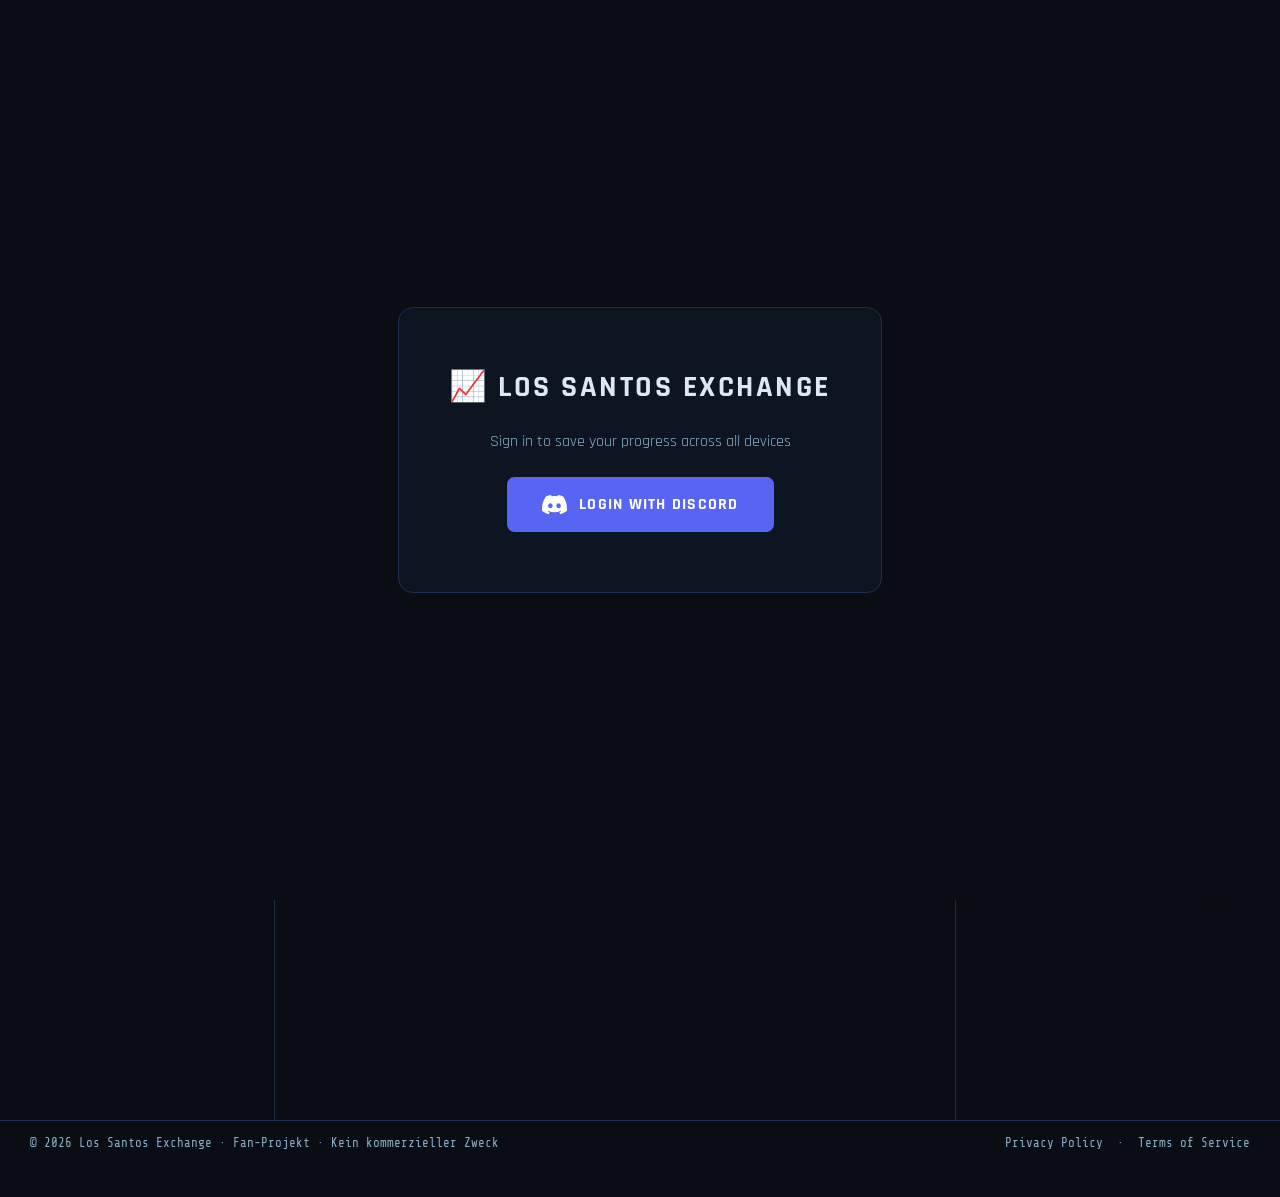
==== commit 7b769f86: "Update index.html" ====
--- a/index.html
+++ b/index.html
@@ -218,7 +218,8 @@
       <!-- Trade History -->
       <div class="sidebar-card" style="margin-top:16px;">
         <div class="sidebar-label">TRADE HISTORY</div>
-        <div id="tradeHistoryEl"></div>
+        <div style="display:flex;align-items:center;justify-content:space-between;margin-bottom:6px;"><span class="sidebar-label" style="margin-bottom:0;">RECENT TRADES</span><button id="btnOpenHistory" class="btn-sm" style="font-size:10px;padding:2px 8px;">ALL</button></div>
+      <div id="tradeHistoryEl"></div>
       </div>
 
     </div><!-- /#sectionMarket -->
@@ -316,6 +317,30 @@
 </div><!-- /.app-layout -->
 
 
+
+<!-- ═══════════════════════════════════════════════════
+     HISTORY OVERLAY
+═══════════════════════════════════════════════════ -->
+<div id="historyOverlay" class="history-overlay">
+  <div class="history-overlay-box">
+    <div class="history-overlay-header">
+      <div class="history-overlay-title">📜 TRADE HISTORY</div>
+      <div style="display:flex;gap:8px;align-items:center;">
+        <select id="historyFilter" class="limit-select">
+          <option value="ALL">ALL</option>
+          <option value="BUY">BUY</option>
+          <option value="SELL">SELL</option>
+          <option value="SHORT">SHORT</option>
+          <option value="COVER">COVER</option>
+        </select>
+        <button id="btnExportCSV" class="btn-sm">⬇ CSV</button>
+        <button id="btnCloseHistory" class="modal-close">✕</button>
+      </div>
+    </div>
+    <div id="tradeHistoryFull" class="history-overlay-content"></div>
+  </div>
+</div>
+
 <!-- ═══════════════════════════════════════════════════
      BANKRUPTCY SCREEN
 ═══════════════════════════════════════════════════ -->
